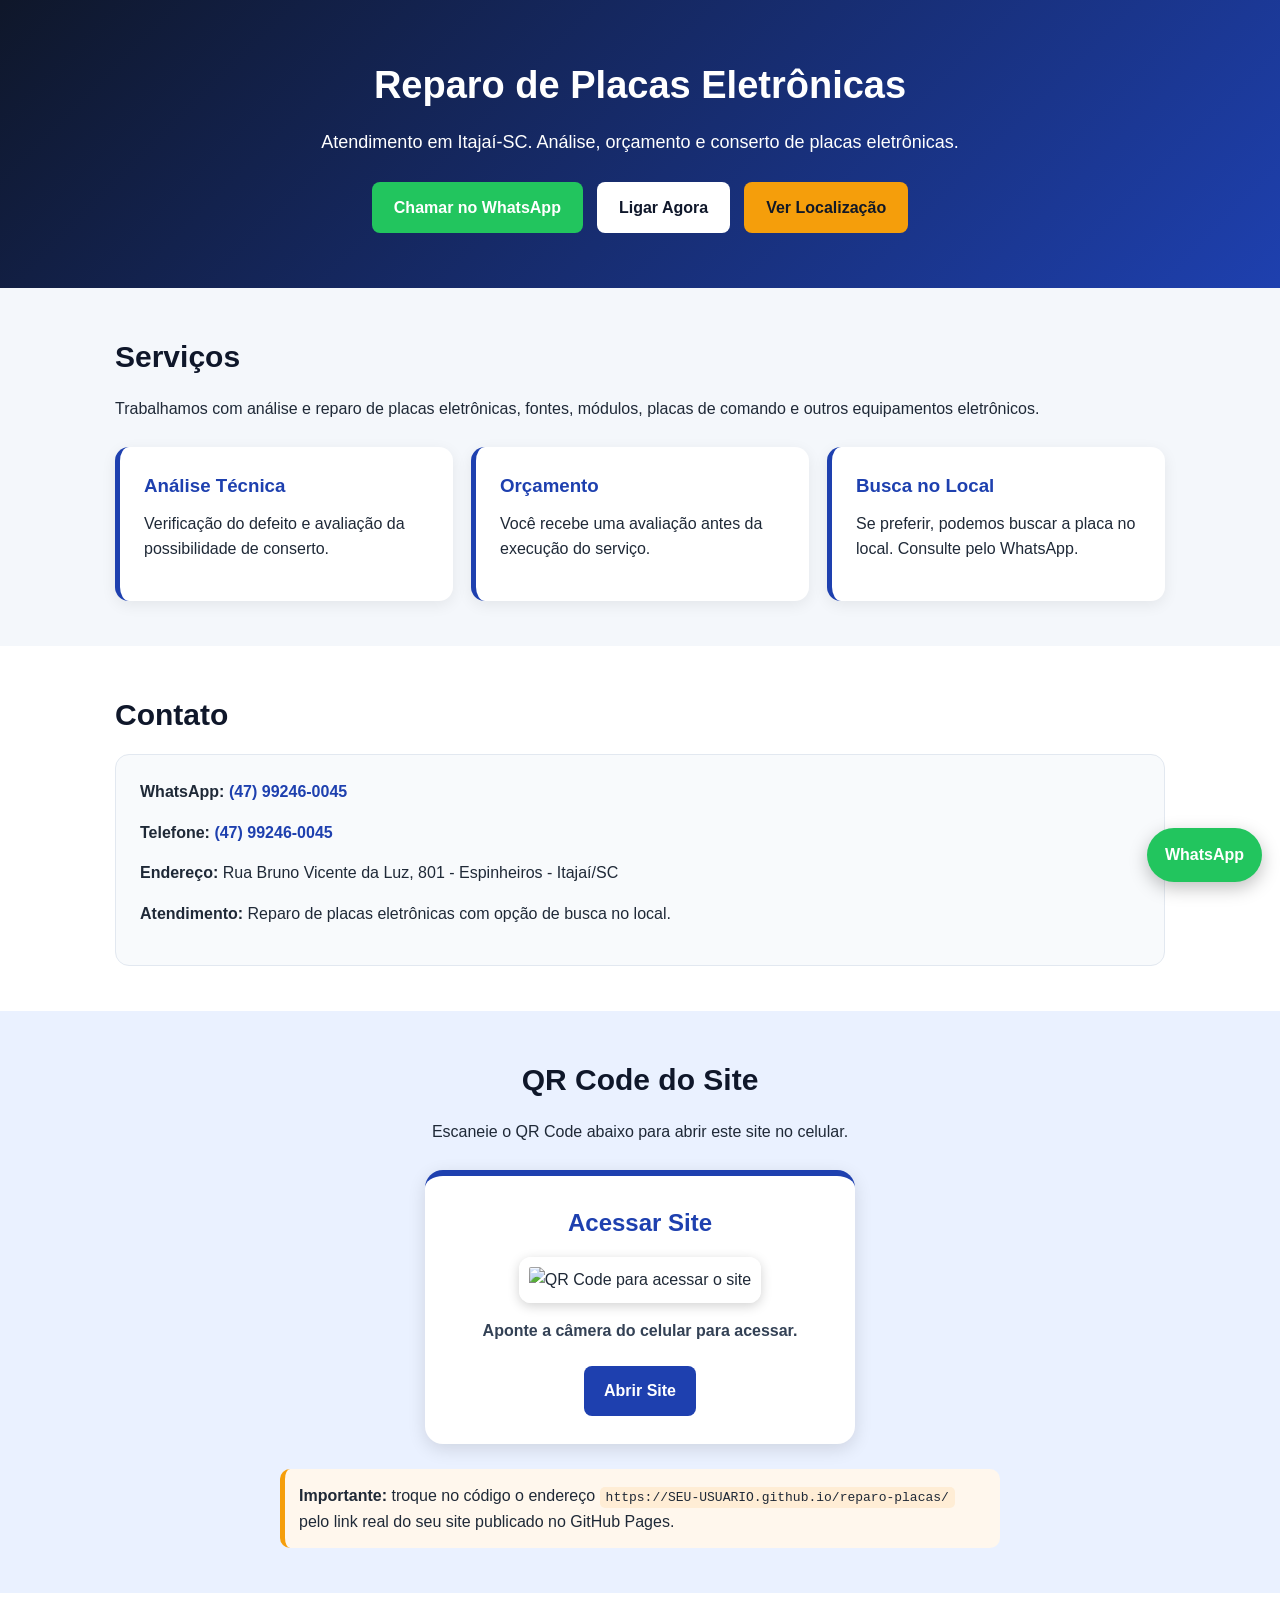
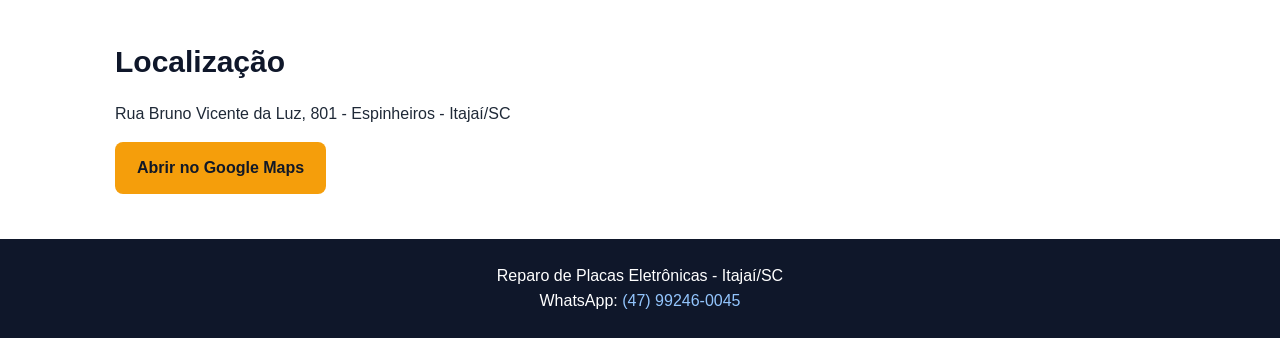
==== index/index.html @ 57f4b281 "Adicionar arquivos do site de reparo de placas" ====
<!DOCTYPE html>
<html lang="pt-BR">
<head>
  <meta charset="UTF-8" />
  <meta name="viewport" content="width=device-width, initial-scale=1.0" />

  <title>Reparo de Placas Eletrônicas em Itajaí</title>

  <meta
    name="description"
    content="Reparo de placas eletrônicas em Itajaí-SC. Atendimento, orçamento e busca no local se o cliente preferir."
  />

  <style>
    * {
      margin: 0;
      padding: 0;
      box-sizing: border-box;
    }

    html {
      scroll-behavior: smooth;
    }

    body {
      font-family: Arial, Helvetica, sans-serif;
      background: #f4f7fb;
      color: #1f2937;
      line-height: 1.6;
    }

    .container {
      width: 90%;
      max-width: 1050px;
      margin: 0 auto;
    }

    header {
      background: linear-gradient(135deg, #0f172a, #1e40af);
      color: #ffffff;
      padding: 55px 0;
      text-align: center;
    }

    header h1 {
      font-size: 38px;
      margin-bottom: 12px;
    }

    header p {
      font-size: 18px;
      margin-bottom: 25px;
    }

    .botoes {
      display: flex;
      justify-content: center;
      gap: 14px;
      flex-wrap: wrap;
    }

    .botao {
      display: inline-block;
      padding: 13px 22px;
      border-radius: 8px;
      text-decoration: none;
      font-weight: bold;
      transition: 0.2s;
    }

    .botao:hover {
      transform: translateY(-2px);
    }

    .botao-whats {
      background: #22c55e;
      color: #ffffff;
    }

    .botao-ligar {
      background: #ffffff;
      color: #0f172a;
    }

    .botao-mapa {
      background: #f59e0b;
      color: #111827;
    }

    section {
      padding: 45px 0;
    }

    h2 {
      color: #0f172a;
      font-size: 30px;
      margin-bottom: 15px;
    }

    .sobre p,
    .contato p,
    .qrcode p,
    .mapa p {
      margin-bottom: 15px;
    }

    .cards {
      display: grid;
      grid-template-columns: repeat(3, 1fr);
      gap: 18px;
      margin-top: 25px;
    }

    .card {
      background: #ffffff;
      padding: 24px;
      border-radius: 14px;
      box-shadow: 0 4px 15px rgba(0, 0, 0, 0.07);
      border-left: 5px solid #1e40af;
    }

    .card h3 {
      color: #1e40af;
      margin-bottom: 10px;
    }

    .contato {
      background: #ffffff;
    }

    .info {
      background: #f8fafc;
      padding: 24px;
      border-radius: 14px;
      border: 1px solid #e2e8f0;
    }

    .info a {
      color: #1e40af;
      font-weight: bold;
      text-decoration: none;
    }

    .qrcode {
      background: #eaf1ff;
      text-align: center;
    }

    .qrcode-card {
      background: #ffffff;
      max-width: 430px;
      margin: 25px auto 0;
      padding: 28px;
      border-radius: 18px;
      box-shadow: 0 5px 18px rgba(0, 0, 0, 0.12);
      border-top: 6px solid #1e40af;
    }

    .qrcode-card h3 {
      font-size: 24px;
      color: #1e40af;
      margin-bottom: 15px;
    }

    .qrcode-card img {
      width: 260px;
      height: 260px;
      max-width: 100%;
      border-radius: 12px;
      border: 10px solid #ffffff;
      box-shadow: 0 3px 12px rgba(0, 0, 0, 0.18);
      margin-bottom: 15px;
    }

    .qrcode-card p {
      font-weight: bold;
      color: #334155;
    }

    .botao-site {
      display: inline-block;
      background: #1e40af;
      color: #ffffff;
      padding: 12px 20px;
      border-radius: 8px;
      text-decoration: none;
      font-weight: bold;
      margin-top: 8px;
    }

    .botao-site:hover {
      background: #0f172a;
    }

    .aviso {
      max-width: 720px;
      margin: 25px auto 0;
      background: #fff7ed;
      border-left: 5px solid #f59e0b;
      padding: 14px;
      border-radius: 10px;
      text-align: left;
    }

    .aviso code {
      background: #ffedd5;
      padding: 3px 6px;
      border-radius: 5px;
    }

    .mapa {
      background: #ffffff;
    }

    footer {
      background: #0f172a;
      color: #ffffff;
      text-align: center;
      padding: 24px 0;
    }

    footer a {
      color: #93c5fd;
      text-decoration: none;
    }

    .whatsapp-flutuante {
      position: fixed;
      right: 18px;
      bottom: 18px;
      background: #22c55e;
      color: #ffffff;
      text-decoration: none;
      font-weight: bold;
      padding: 14px 18px;
      border-radius: 999px;
      box-shadow: 0 6px 18px rgba(0, 0, 0, 0.25);
      z-index: 999;
    }

    @media (max-width: 850px) {
      header h1 {
        font-size: 31px;
      }

      header p {
        font-size: 16px;
      }

      .cards {
        grid-template-columns: 1fr;
      }
    }

    @media (max-width: 480px) {
      .qrcode-card img {
        width: 220px;
        height: 220px;
      }

      .whatsapp-flutuante {
        right: 12px;
        bottom: 12px;
        padding: 12px 15px;
        font-size: 14px;
      }
    }
  </style>
</head>

<body>
  <header>
    <div class="container">
      <h1>Reparo de Placas Eletrônicas</h1>

      <p>
        Atendimento em Itajaí-SC. Análise, orçamento e conserto de placas eletrônicas.
      </p>

      <div class="botoes">
        <a class="botao botao-whats" href="https://wa.me/5547992460045" target="_blank">
          Chamar no WhatsApp
        </a>

        <a class="botao botao-ligar" href="tel:+5547992460045">
          Ligar Agora
        </a>

        <a
          class="botao botao-mapa"
          href="https://www.google.com/maps/search/?api=1&query=Rua%20Bruno%20Vicente%20da%20Luz%20801%20Espinheiros%20Itajai%20SC"
          target="_blank"
        >
          Ver Localização
        </a>
      </div>
    </div>
  </header>

  <main>
    <section class="sobre">
      <div class="container">
        <h2>Serviços</h2>

        <p>
          Trabalhamos com análise e reparo de placas eletrônicas, fontes,
          módulos, placas de comando e outros equipamentos eletrônicos.
        </p>

        <div class="cards">
          <div class="card">
            <h3>Análise Técnica</h3>
            <p>
              Verificação do defeito e avaliação da possibilidade de conserto.
            </p>
          </div>

          <div class="card">
            <h3>Orçamento</h3>
            <p>
              Você recebe uma avaliação antes da execução do serviço.
            </p>
          </div>

          <div class="card">
            <h3>Busca no Local</h3>
            <p>
              Se preferir, podemos buscar a placa no local. Consulte pelo WhatsApp.
            </p>
          </div>
        </div>
      </div>
    </section>

    <section class="contato">
      <div class="container">
        <h2>Contato</h2>

        <div class="info">
          <p>
            <strong>WhatsApp:</strong>
            <a href="https://wa.me/5547992460045" target="_blank">
              (47) 99246-0045
            </a>
          </p>

          <p>
            <strong>Telefone:</strong>
            <a href="tel:+5547992460045">
              (47) 99246-0045
            </a>
          </p>

          <p>
            <strong>Endereço:</strong>
            Rua Bruno Vicente da Luz, 801 - Espinheiros - Itajaí/SC
          </p>

          <p>
            <strong>Atendimento:</strong>
            Reparo de placas eletrônicas com opção de busca no local.
          </p>
        </div>
      </div>
    </section>

    <section class="qrcode">
      <div class="container">
        <h2>QR Code do Site</h2>

        <p>
          Escaneie o QR Code abaixo para abrir este site no celular.
        </p>

        <div class="qrcode-card">
          <h3>Acessar Site</h3>

          <img
            src="https://api.qrserver.com/v1/create-qr-code/?size=260x260&data=https://SEU-USUARIO.github.io/reparo-placas/"
            alt="QR Code para acessar o site"
          />

          <p>
            Aponte a câmera do celular para acessar.
          </p>

          <a
            class="botao-site"
            href="https://SEU-USUARIO.github.io/reparo-placas/"
            target="_blank"
          >
            Abrir Site
          </a>
        </div>

        <div class="aviso">
          <strong>Importante:</strong>
          troque no código o endereço
          <code>https://SEU-USUARIO.github.io/reparo-placas/</code>
          pelo link real do seu site publicado no GitHub Pages.
        </div>
      </div>
    </section>

    <section class="mapa">
      <div class="container">
        <h2>Localização</h2>

        <p>
          Rua Bruno Vicente da Luz, 801 - Espinheiros - Itajaí/SC
        </p>

        <a
          class="botao botao-mapa"
          href="https://www.google.com/maps/search/?api=1&query=Rua%20Bruno%20Vicente%20da%20Luz%20801%20Espinheiros%20Itajai%20SC"
          target="_blank"
        >
          Abrir no Google Maps
        </a>
      </div>
    </section>
  </main>

  <footer>
    <div class="container">
      <p>
        Reparo de Placas Eletrônicas - Itajaí/SC
      </p>

      <p>
        WhatsApp:
        <a href="https://wa.me/5547992460045" target="_blank">
          (47) 99246-0045
        </a>
      </p>
    </div>
  </footer>

  <a
    class="whatsapp-flutuante"
    href="https://wa.me/5547992460045"
    target="_blank"
  >
    WhatsApp
  </a>
</body>
</html>
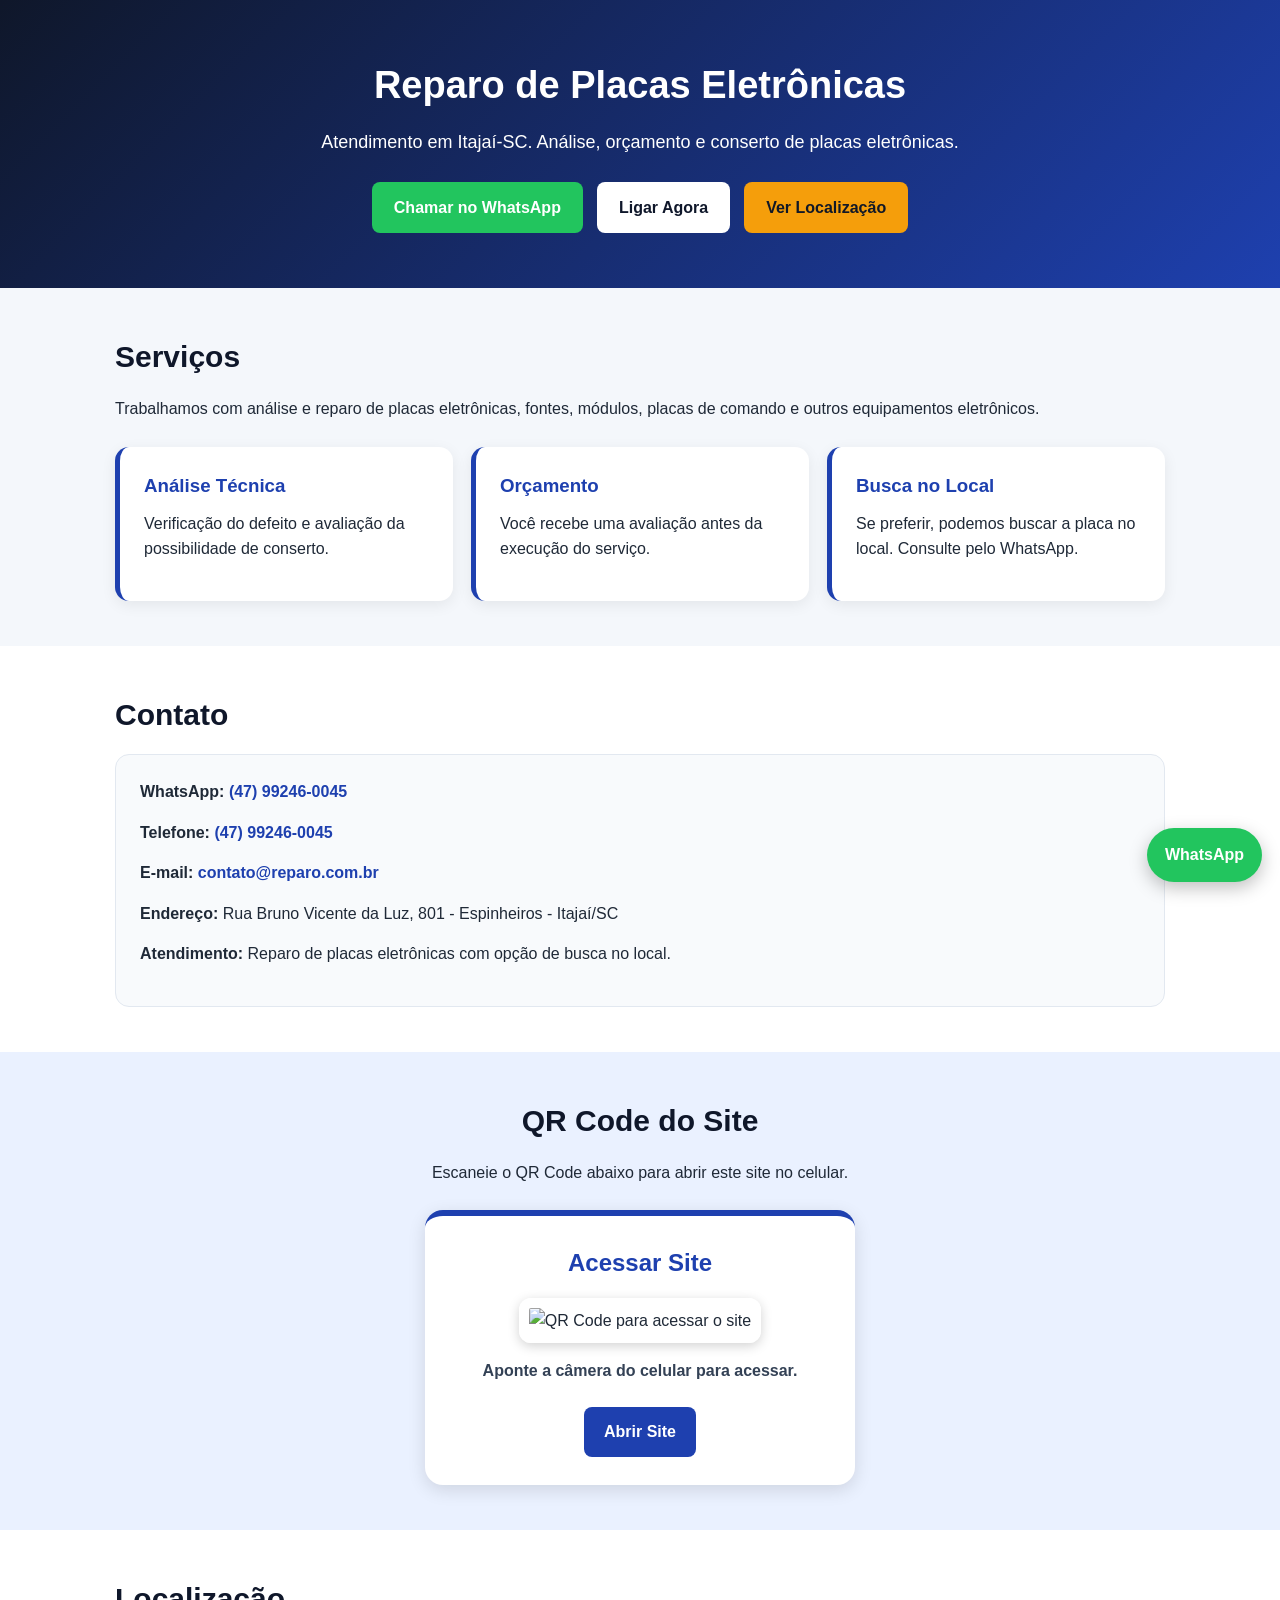
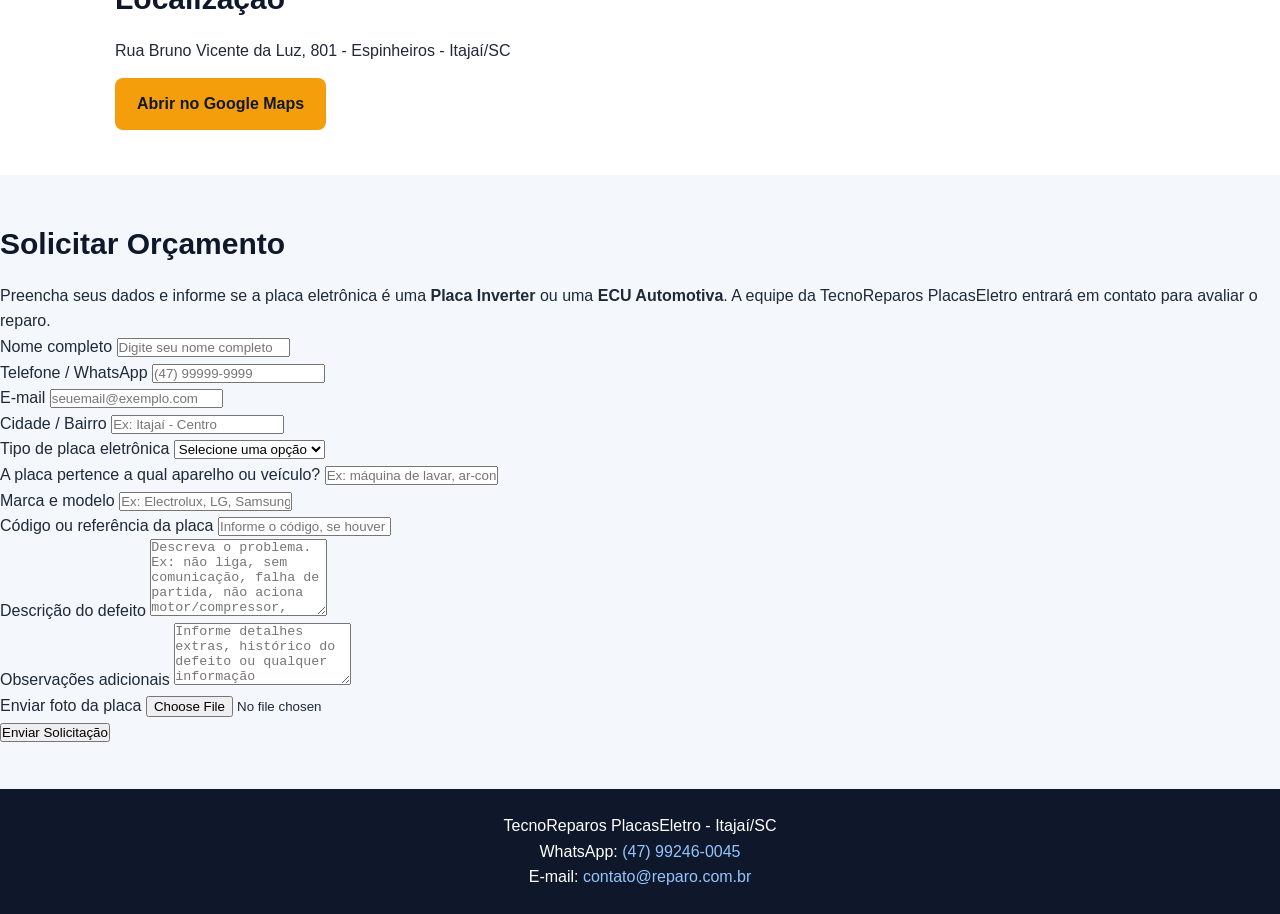
==== commit 0ebccc33: "Adicionar e-mail de contato" ====
--- a/index/index.html
+++ b/index/index.html
@@ -352,6 +352,11 @@
           </p>
 
           <p>
+            <strong>E-mail:</strong>
+            <a href="mailto:contato@reparo.com.br">contato@reparo.com.br</a>
+          </p>
+
+          <p>
             <strong>Endereço:</strong>
             Rua Bruno Vicente da Luz, 801 - Espinheiros - Itajaí/SC
           </p>
@@ -393,12 +398,7 @@
           </a>
         </div>
 
-        <div class="aviso">
-          <strong>Importante:</strong>
-          troque no código o endereço
-          <code>https://SEU-USUARIO.github.io/reparo-placas/</code>
-          pelo link real do seu site publicado no GitHub Pages.
-        </div>
+       
       </div>
     </section>
 
@@ -420,11 +420,136 @@
       </div>
     </section>
   </main>
+  <section class="formulario" id="orcamento">
+  <div class="container-formulario">
+    <h2>Solicitar Orçamento</h2>
+
+    <p class="descricao-formulario">
+      Preencha seus dados e informe se a placa eletrônica é uma 
+      <strong>Placa Inverter</strong> ou uma <strong>ECU Automotiva</strong>.
+      A equipe da TecnoReparos PlacasEletro entrará em contato para avaliar o reparo.
+    </p>
+
+    <form action="https://formsubmit.co/itapara30@gmail.com" method="POST" enctype="multipart/form-data">
+      
+      <input type="hidden" name="_subject" value="Nova solicitação - TecnoReparos PlacasEletro">
+      <input type="hidden" name="_captcha" value="false">
+
+      <div class="grupo-campo">
+        <label for="nome">Nome completo</label>
+        <input 
+          type="text" 
+          id="nome" 
+          name="Nome completo" 
+          placeholder="Digite seu nome completo" 
+          required>
+      </div>
+
+      <div class="grupo-campo">
+        <label for="telefone">Telefone / WhatsApp</label>
+        <input 
+          type="tel" 
+          id="telefone" 
+          name="Telefone ou WhatsApp" 
+          placeholder="(47) 99999-9999" 
+          required>
+      </div>
+
+      <div class="grupo-campo">
+        <label for="email">E-mail</label>
+        <input 
+          type="email" 
+          id="email" 
+          name="E-mail" 
+          placeholder="seuemail@exemplo.com">
+      </div>
+
+      <div class="grupo-campo">
+        <label for="cidade">Cidade / Bairro</label>
+        <input 
+          type="text" 
+          id="cidade" 
+          name="Cidade e Bairro" 
+          placeholder="Ex: Itajaí - Centro">
+      </div>
+
+      <div class="grupo-campo">
+        <label for="tipo-placa">Tipo de placa eletrônica</label>
+        <select id="tipo-placa" name="Tipo de placa eletrônica" required>
+          <option value="">Selecione uma opção</option>
+          <option value="Placa Inverter">Placa Inverter</option>
+          <option value="ECU Automotiva">ECU Automotiva</option>
+        </select>
+      </div>
+
+      <div class="grupo-campo">
+        <label for="aparelho">A placa pertence a qual aparelho ou veículo?</label>
+        <input 
+          type="text" 
+          id="aparelho" 
+          name="Aparelho ou veículo de origem" 
+          placeholder="Ex: máquina de lavar, ar-condicionado, veículo Fiat, VW, GM..."
+          required>
+      </div>
+
+      <div class="grupo-campo">
+        <label for="marca-modelo">Marca e modelo</label>
+        <input 
+          type="text" 
+          id="marca-modelo" 
+          name="Marca e modelo" 
+          placeholder="Ex: Electrolux, LG, Samsung, Bosch, Magneti Marelli...">
+      </div>
+
+      <div class="grupo-campo">
+        <label for="codigo-placa">Código ou referência da placa</label>
+        <input 
+          type="text" 
+          id="codigo-placa" 
+          name="Código da placa" 
+          placeholder="Informe o código, se houver">
+      </div>
+
+      <div class="grupo-campo">
+        <label for="defeito">Descrição do defeito</label>
+        <textarea 
+          id="defeito" 
+          name="Descrição do defeito" 
+          rows="5" 
+          placeholder="Descreva o problema. Ex: não liga, sem comunicação, falha de partida, não aciona motor/compressor, queimou componente, erro no equipamento..."
+          required></textarea>
+      </div>
+
+      <div class="grupo-campo">
+        <label for="observacoes">Observações adicionais</label>
+        <textarea 
+          id="observacoes" 
+          name="Observações adicionais" 
+          rows="4" 
+          placeholder="Informe detalhes extras, histórico do defeito ou qualquer informação importante."></textarea>
+      </div>
+
+      <div class="grupo-campo">
+        <label for="foto">Enviar foto da placa</label>
+        <input 
+          type="file" 
+          id="foto" 
+          name="Foto da placa" 
+          accept="image/*">
+      </div>
+
+      <button type="submit" class="botao-enviar">
+        Enviar Solicitação
+      </button>
+    </form>
+  </div>
+</section>
+
 
   <footer>
     <div class="container">
       <p>
-        Reparo de Placas Eletrônicas - Itajaí/SC
+       TecnoReparos PlacasEletro - Itajaí/SC
       </p>
 
       <p>
@@ -432,6 +557,11 @@
         <a href="https://wa.me/5547992460045" target="_blank">
           (47) 99246-0045
         </a>
+      </p>
+
+      <p>
+        E-mail:
+        <a href="mailto:contato@reparo.com.br">contato@reparo.com.br</a>
       </p>
     </div>
   </footer>
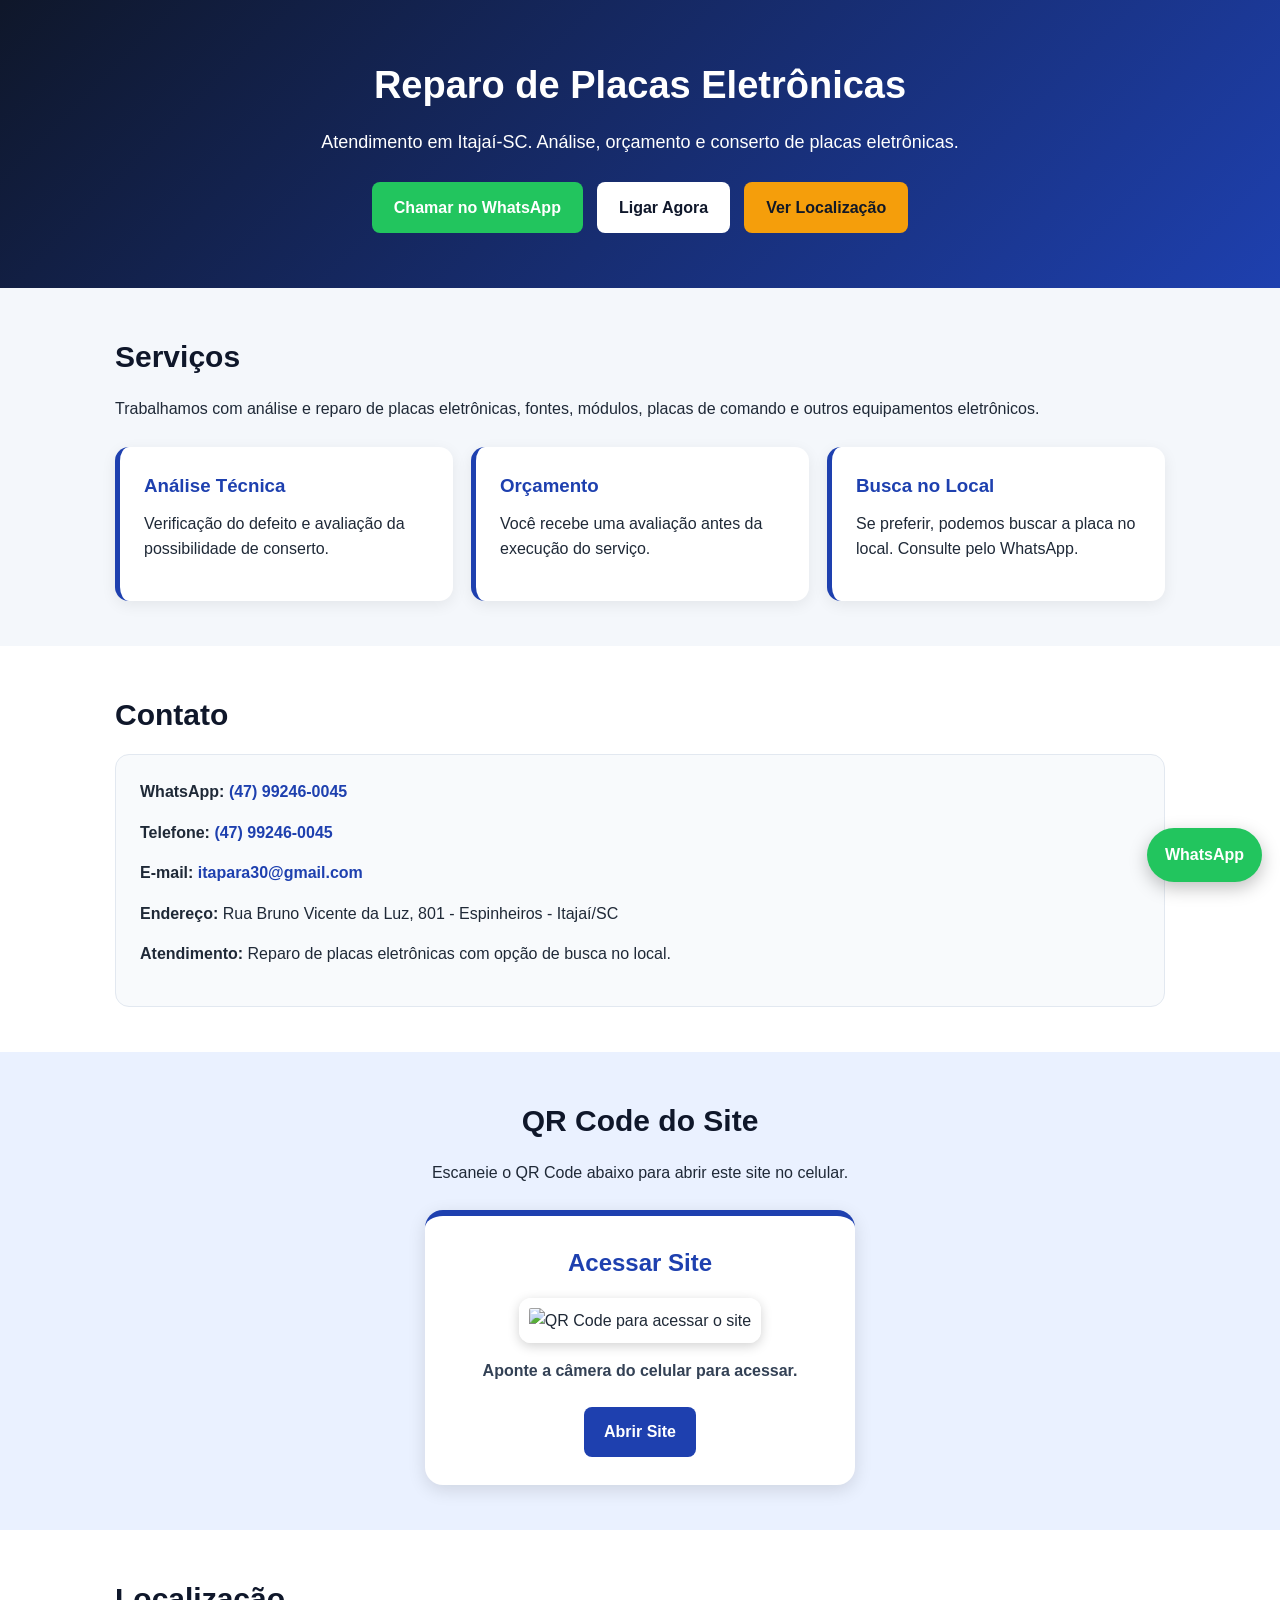
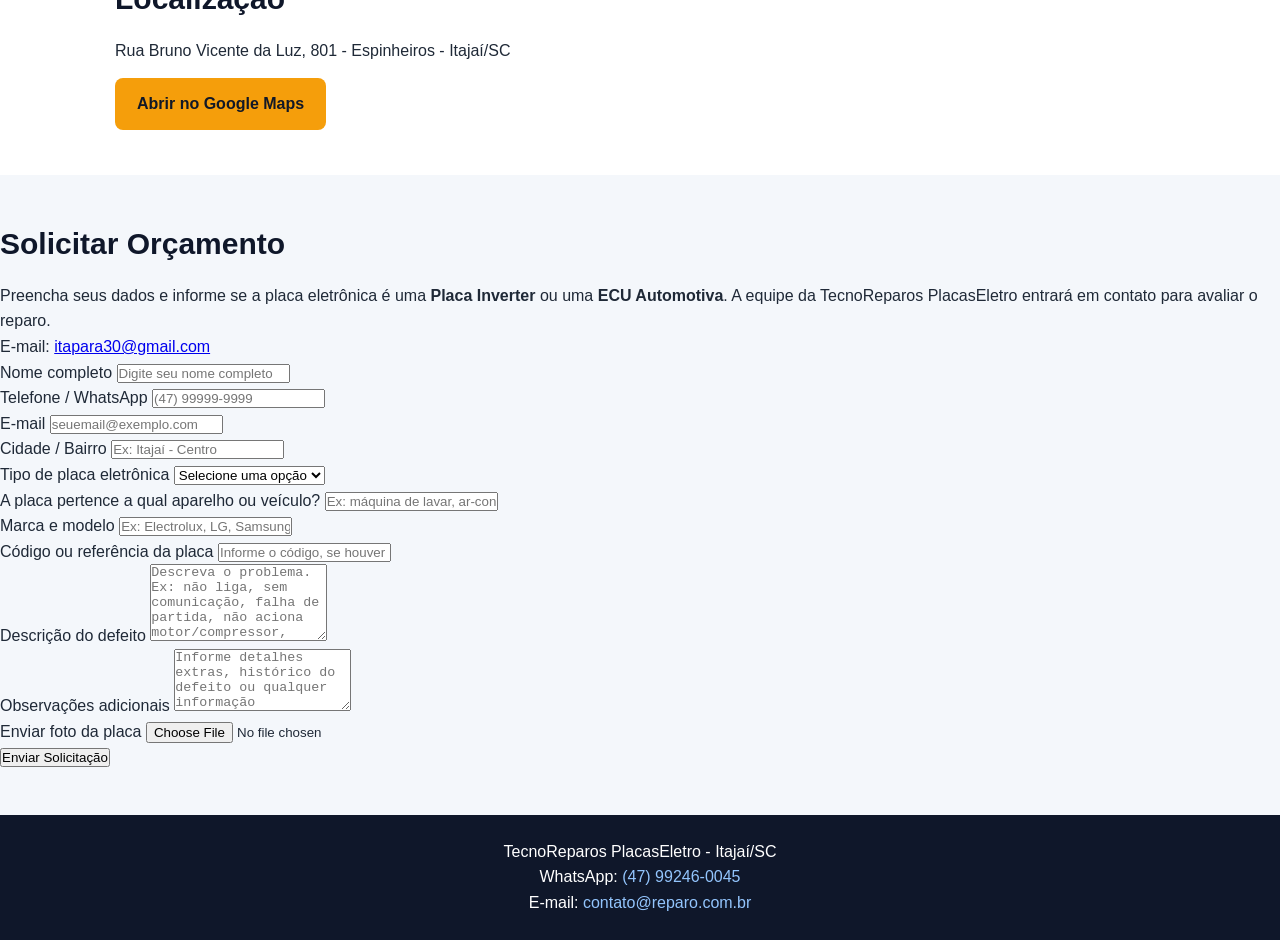
==== commit a4d5dea4: "Atualizar e-mail de contato para itapara30@gmail.com" ====
--- a/index/index.html
+++ b/index/index.html
@@ -353,7 +353,7 @@
 
           <p>
             <strong>E-mail:</strong>
-            <a href="mailto:contato@reparo.com.br">contato@reparo.com.br</a>
+            <a href="mailto:itapara30@gmail.com">itapara30@gmail.com</a>
           </p>
 
           <p>
@@ -431,7 +431,10 @@
     </p>
 
     <form action="https://formsubmit.co/itapara30@gmail.com" method="POST" enctype="multipart/form-data">
-      
+      <p>
+        E-mail:
+        <a href="mailto:itapara30@gmail.com">itapara30@gmail.com</a>
+      </p>
       <input type="hidden" name="_subject" value="Nova solicitação - TecnoReparos PlacasEletro">
       <input type="hidden" name="_captcha" value="false">
 
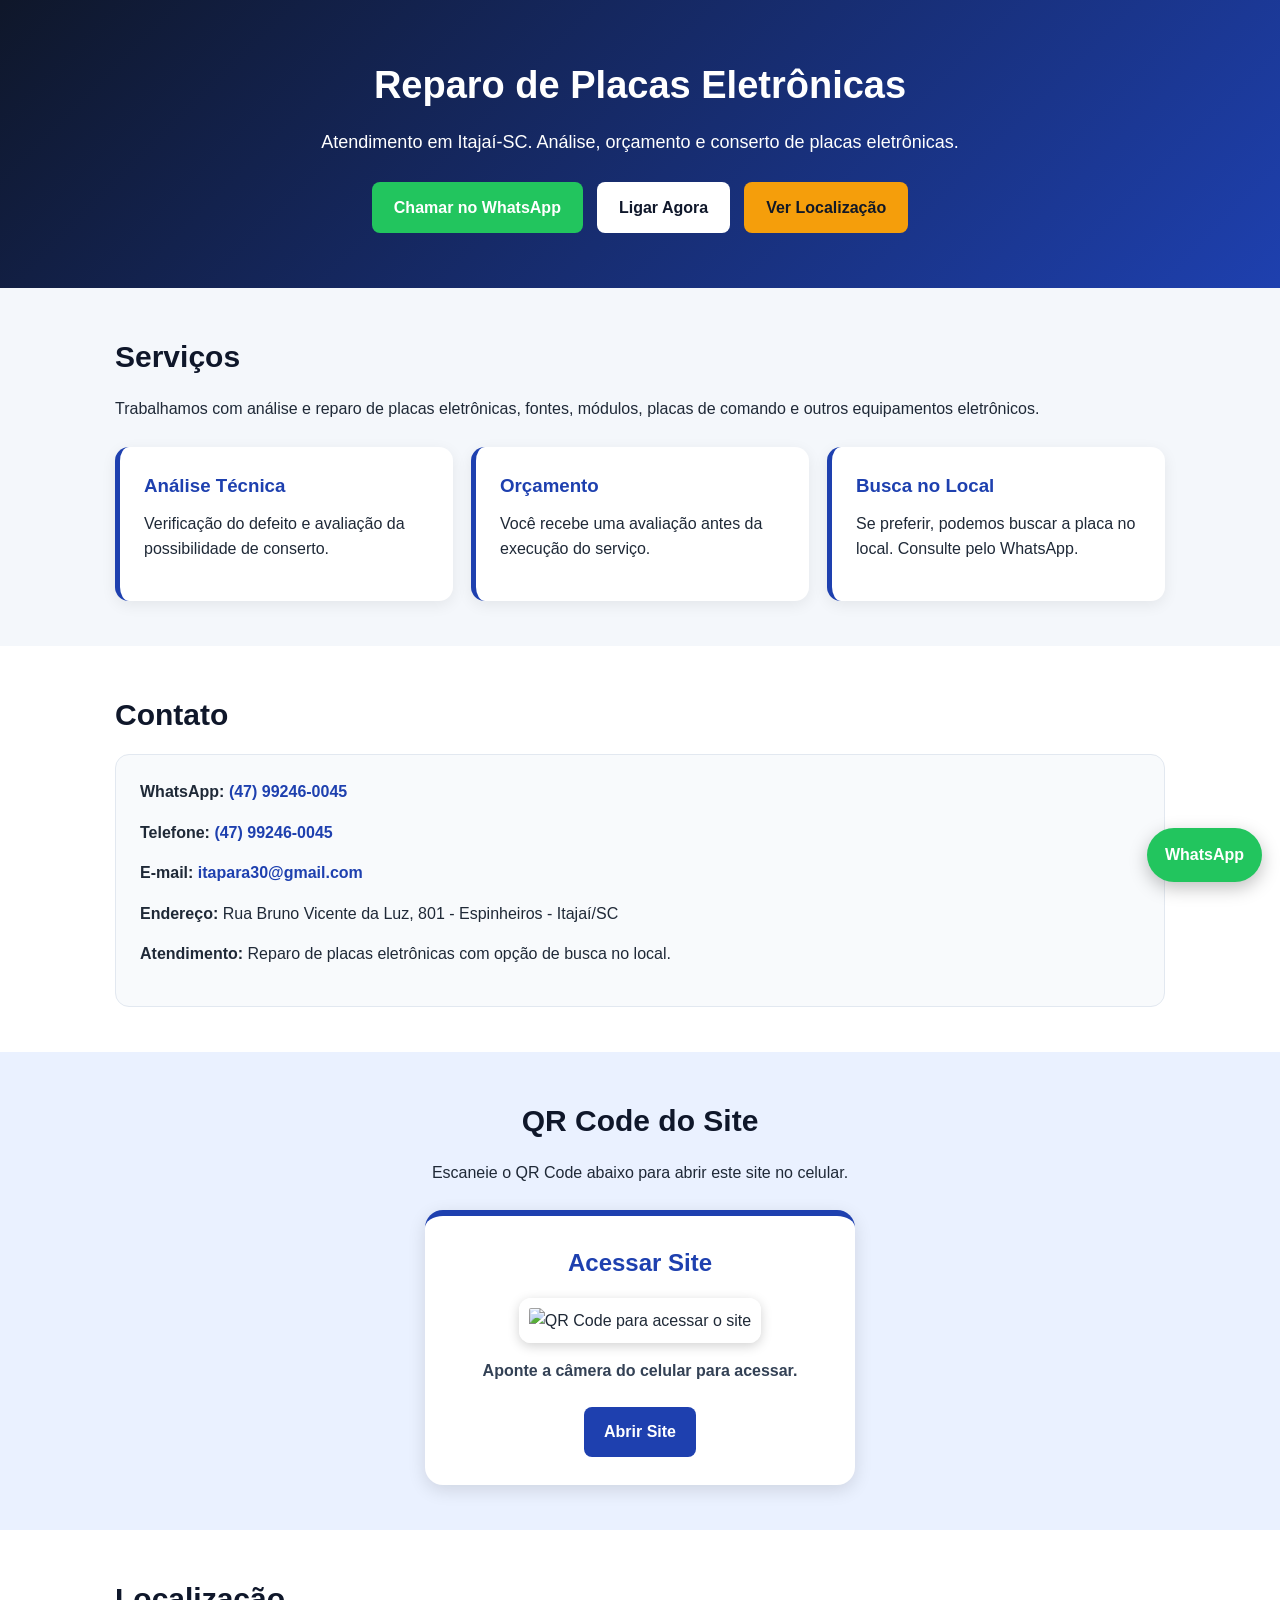
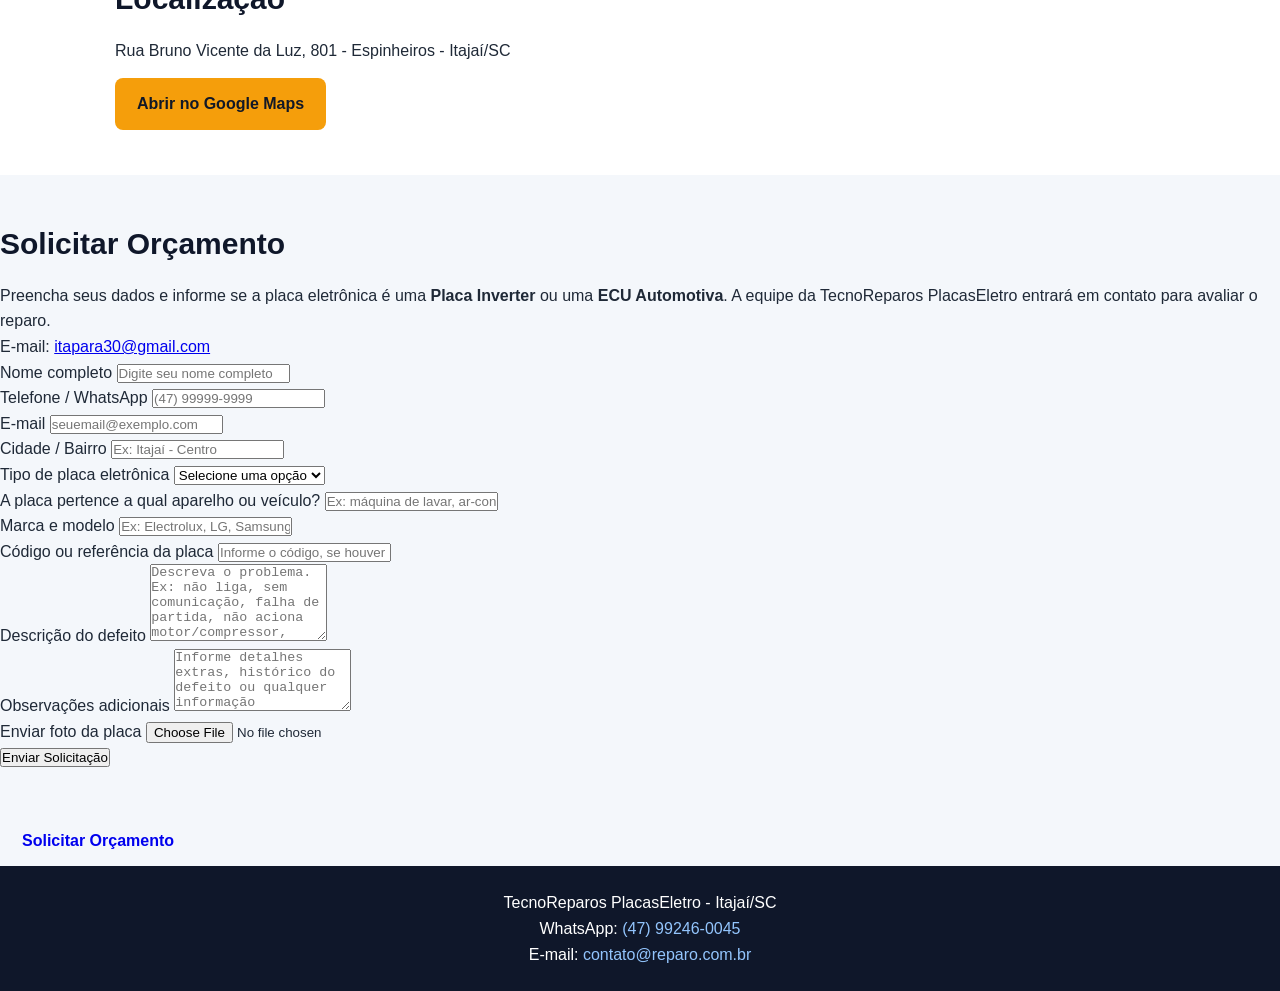
==== commit 9a0f6804: "Adicionar/atualizar botão Orçamento" ====
--- a/index/index.html
+++ b/index/index.html
@@ -547,7 +547,9 @@
     </form>
   </div>
 </section>
-
+<a href="#orcamento" class="botao">
+  Solicitar Orçamento
+</a>
 
   <footer>
     <div class="container">
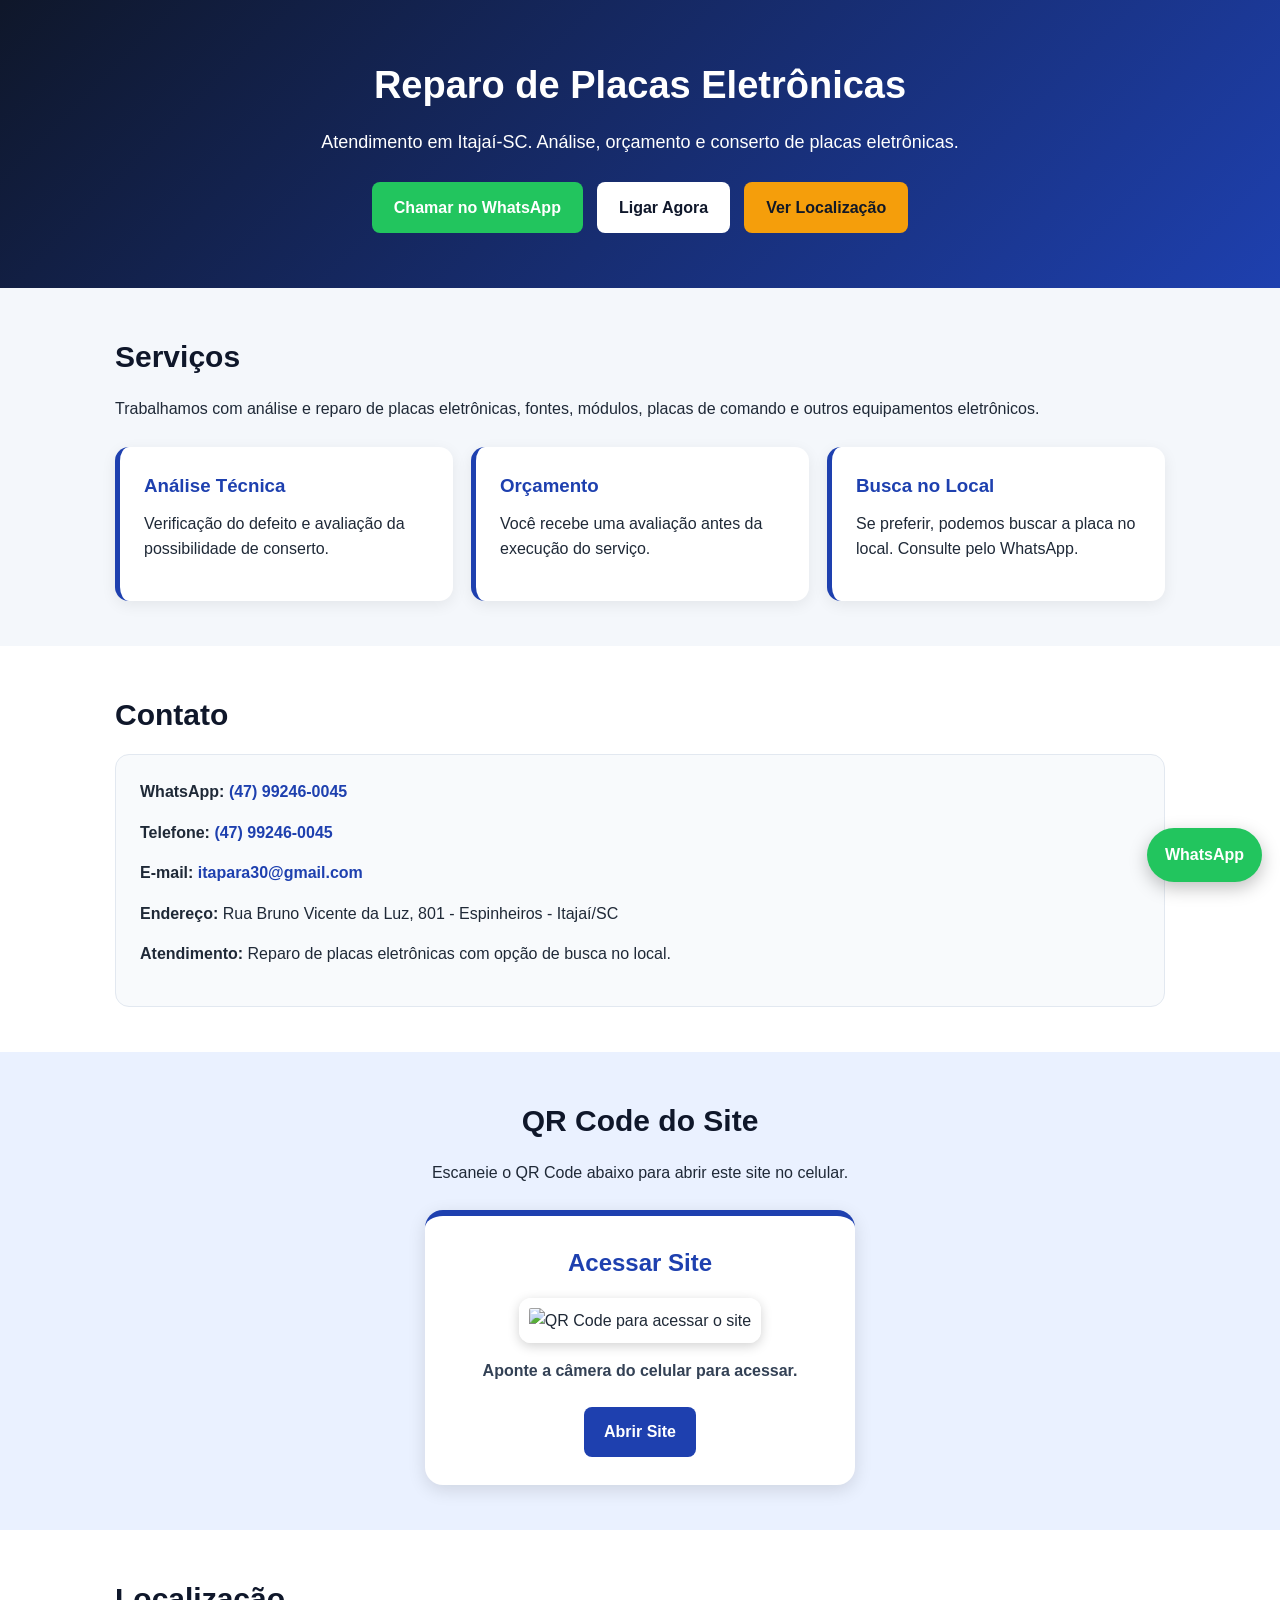
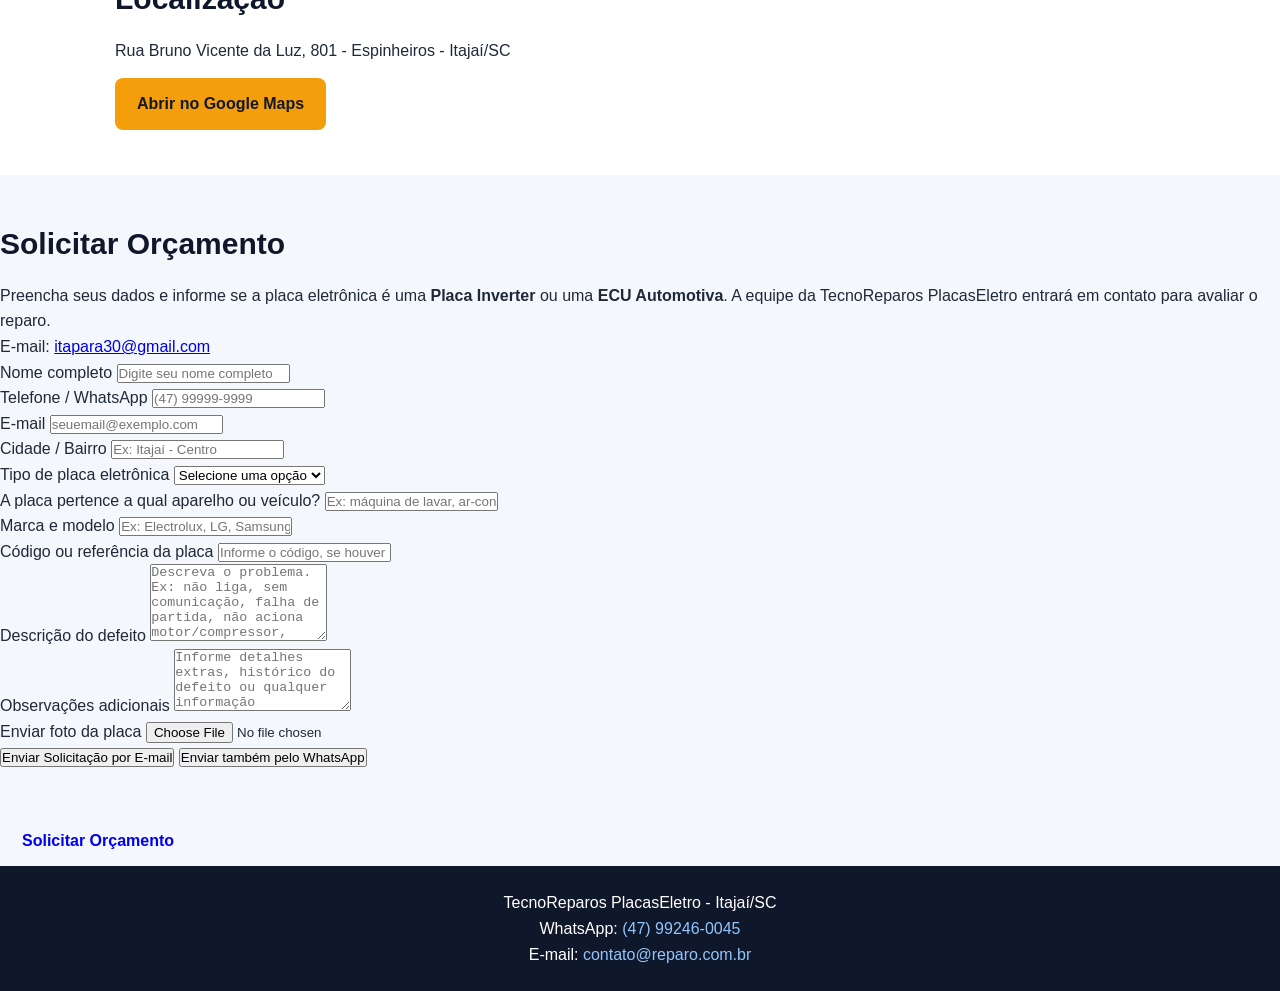
==== commit a36a46dd: "Adicionar botão WhatsApp" ====
--- a/index/index.html
+++ b/index/index.html
@@ -542,8 +542,12 @@
       </div>
 
       <button type="submit" class="botao-enviar">
-        Enviar Solicitação
-      </button>
+  Enviar Solicitação por E-mail
+</button>
+
+<button type="button" class="botao-whatsapp" onclick="enviarWhatsApp()">
+  Enviar também pelo WhatsApp
+</button>
     </form>
   </div>
 </section>
@@ -578,5 +582,45 @@
   >
     WhatsApp
   </a>
+  <script>
+  function enviarWhatsApp() {
+    const nome = document.getElementById("nome").value;
+    const telefone = document.getElementById("telefone").value;
+    const email = document.getElementById("email").value;
+    const cidade = document.getElementById("cidade").value;
+    const tipoPlaca = document.getElementById("tipo-placa").value;
+    const aparelho = document.getElementById("aparelho").value;
+    const marcaModelo = document.getElementById("marca-modelo").value;
+    const codigoPlaca = document.getElementById("codigo-placa").value;
+    const defeito = document.getElementById("defeito").value;
+    const observacoes = document.getElementById("observacoes").value;
+
+    const numeroWhatsApp = "5547999999999";
+
+    const mensagem = `
+Nova solicitação de orçamento - TecnoReparos PlacasEletro
+
+Nome: ${nome}
+Telefone/WhatsApp: ${telefone}
+E-mail: ${email}
+Cidade/Bairro: ${cidade}
+
+Tipo de placa: ${tipoPlaca}
+Aparelho ou veículo de origem: ${aparelho}
+Marca e modelo: ${marcaModelo}
+Código da placa: ${codigoPlaca}
+
+Descrição do defeito:
+${defeito}
+
+Observações:
+${observacoes}
+    `;
+
+    const url = `https://wa.me/${numeroWhatsApp}?text=${encodeURIComponent(mensagem)}`;
+
+    window.open(url, "_blank");
+  }
+</script>
 </body>
 </html>
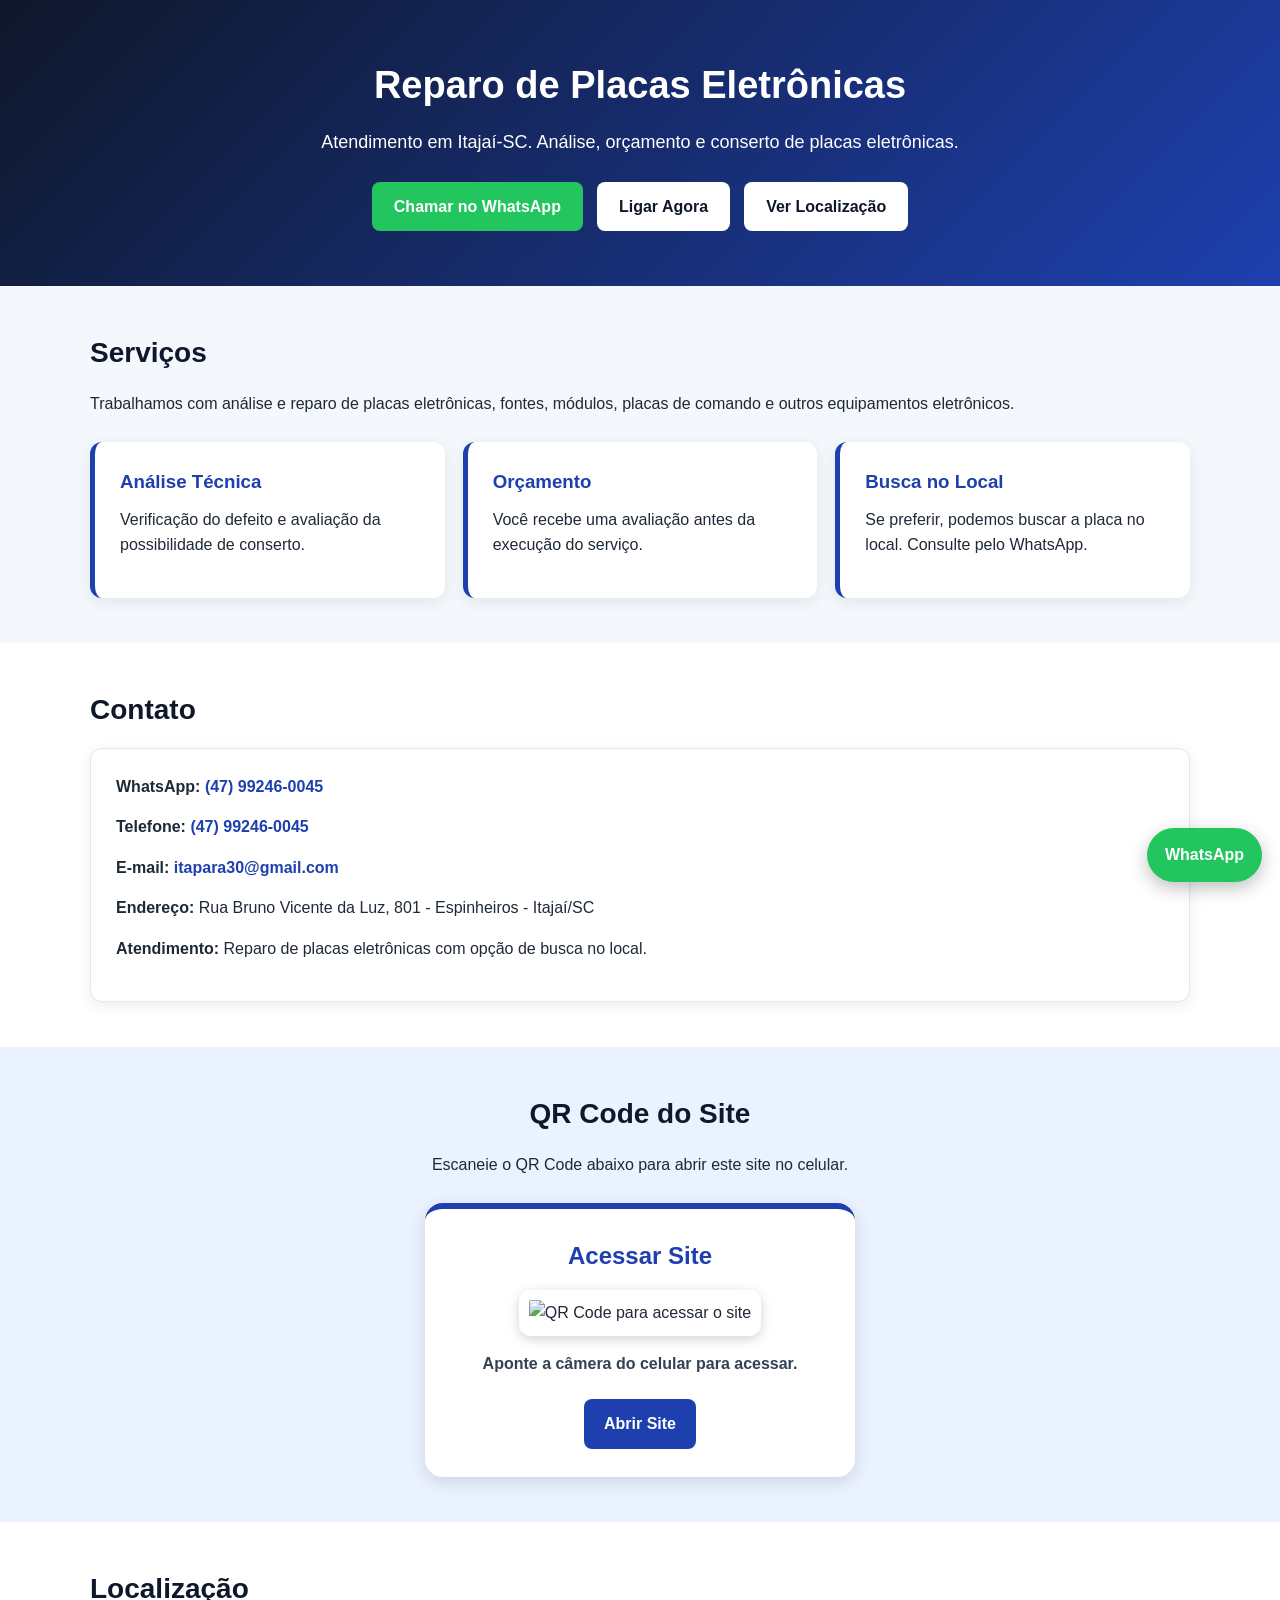
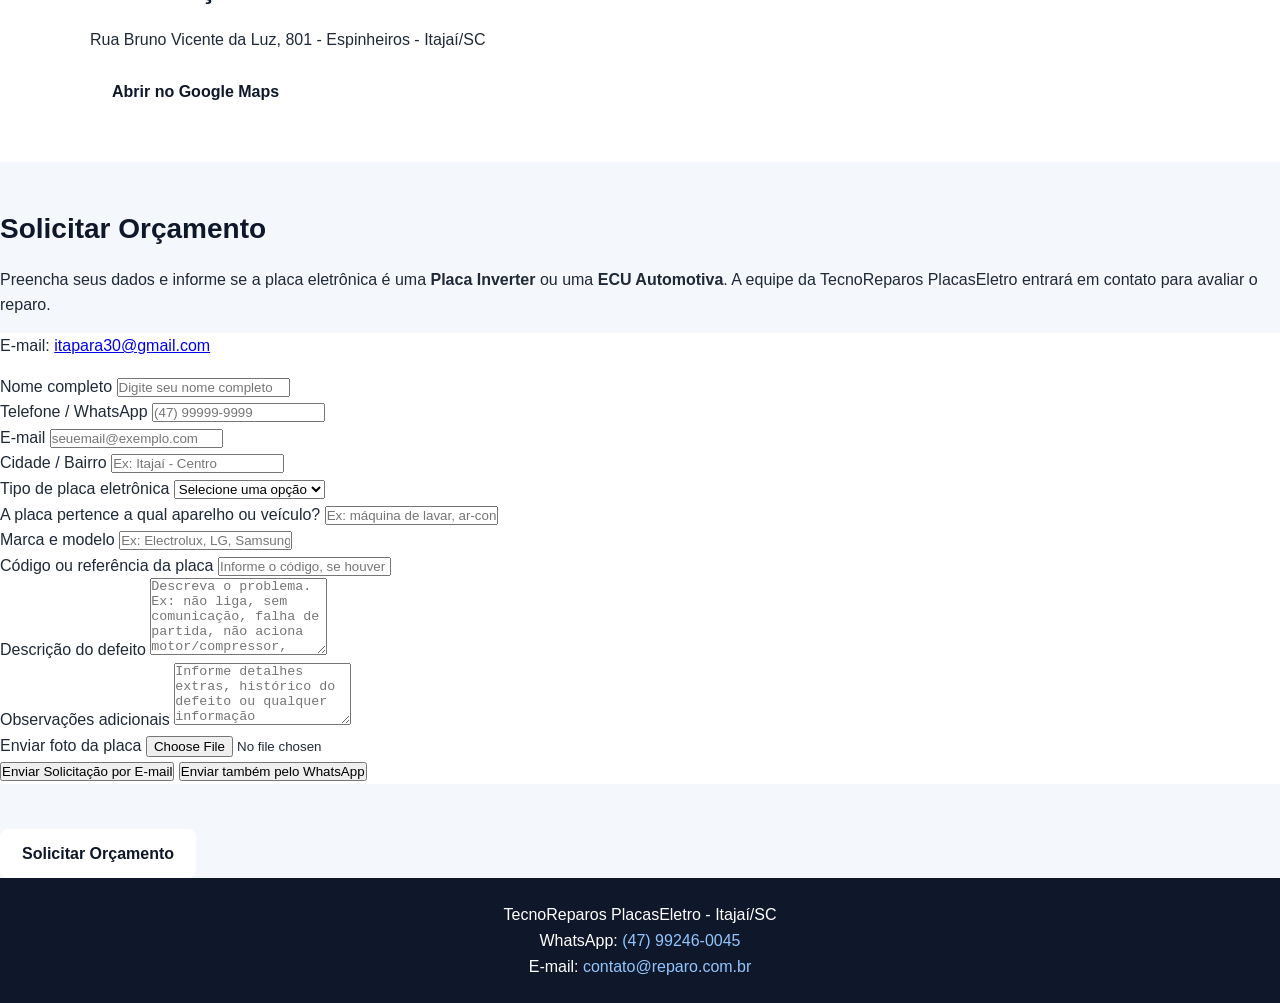
==== commit edaf2bb8: "Corrigir carregamento do CSS externo" ====
--- a/index/index.html
+++ b/index/index.html
@@ -266,6 +266,7 @@
       }
     }
   </style>
+  <link rel="stylesheet" href="css/styles.css" />
 </head>
 
 <body>
@@ -582,7 +583,7 @@
   >
     WhatsApp
   </a>
-  <script>
+<script>
   function enviarWhatsApp() {
     const nome = document.getElementById("nome").value;
     const telefone = document.getElementById("telefone").value;
@@ -595,25 +596,36 @@
     const defeito = document.getElementById("defeito").value;
     const observacoes = document.getElementById("observacoes").value;
 
-    const numeroWhatsApp = "5547999999999";
+    const numeroWhatsApp = "5547992460045";
+
+    if (!nome || !telefone || !tipoPlaca || !aparelho || !defeito) {
+      alert("Por favor, preencha os campos obrigatórios antes de enviar pelo WhatsApp.");
+      return;
+    }
 
     const mensagem = `
 Nova solicitação de orçamento - TecnoReparos PlacasEletro
+
+DADOS DO CLIENTE
 
 Nome: ${nome}
 Telefone/WhatsApp: ${telefone}
 E-mail: ${email}
 Cidade/Bairro: ${cidade}
 
+INFORMAÇÕES DA PLACA
+
 Tipo de placa: ${tipoPlaca}
 Aparelho ou veículo de origem: ${aparelho}
 Marca e modelo: ${marcaModelo}
 Código da placa: ${codigoPlaca}
 
-Descrição do defeito:
+DESCRIÇÃO DO DEFEITO
+
 ${defeito}
 
-Observações:
+OBSERVAÇÕES
+
 ${observacoes}
     `;
 
--- a/index/css/styles.css
+++ b/index/css/styles.css
@@ -0,0 +1,2843 @@
+Nenhum arquivo escolhido
+Toggle Sidebar
+
+GPT-5.5
+quero fazer um site  com pwa  de reparo de placas eletronicas  somente hmtl e css com formulario do cliente com meu telefone 47992460045 endereço rua bruno vicente da luz 801 espinheiros itajai-sc  inserir que busca no local se preferir  (simples) 
+GPT-5.5
+Claro, Valmar — abaixo vai um site simples para reparo de placas eletrônicas, com visual responsivo, formulário de cliente, telefone, endereço e aviso de busca no local.
+
+Observação rápida: PWA de verdade precisa de pelo menos um arquivo manifest.json e um sw.js com um pequeno JavaScript. O site em si está feito em HTML e CSS, mas para instalar como app é necessário esse complemento.
+
+Estrutura dos arquivos
+Crie uma pasta com estes arquivos:
+
+text
+
+
+site-reparo-placas/
+├── index.html
+├── style.css
+├── manifest.json
+└── sw.js
+index.html
+html
+
+
+<!DOCTYPE html>
+<html lang="pt-BR">
+<head>
+  <meta charset="UTF-8" />
+  <meta name="viewport" content="width=device-width, initial-scale=1.0" />
+
+  <title>Reparo de Placas Eletrônicas em Itajaí</title>
+
+  <meta name="description" content="Serviço de reparo de placas eletrônicas em Itajaí-SC. Atendimento simples, orçamento e busca no local se preferir." />
+  <meta name="theme-color" content="#0f172a" />
+
+  <link rel="stylesheet" href="style.css" />
+  <link rel="manifest" href="manifest.json" />
+
+  <script>
+    if ("serviceWorker" in navigator) {
+      navigator.serviceWorker.register("sw.js");
+    }
+  </script>
+</head>
+
+<body>
+  <header class="topo">
+    <div class="container">
+      <h1>Reparo de Placas Eletrônicas</h1>
+      <p>Conserto, análise e orçamento de placas eletrônicas em Itajaí-SC</p>
+
+      <div class="botoes-topo">
+        <a href="tel:+5547992460045" class="botao">Ligar Agora</a>
+        <a href="https://wa.me/5547992460045" class="botao botao-whats" target="_blank">
+          Chamar no WhatsApp
+        </a>
+      </div>
+    </div>
+  </header>
+
+  <main>
+    <section class="sobre">
+      <div class="container">
+        <h2>Serviço de Reparo</h2>
+        <p>
+          Realizo reparo e análise de placas eletrônicas, equipamentos, módulos,
+          fontes, placas de comando e outros componentes eletrônicos.
+        </p>
+
+        <div class="cards">
+          <div class="card">
+            <h3>Análise Técnica</h3>
+            <p>Verificação do defeito e possibilidade de reparo.</p>
+          </div>
+
+          <div class="card">
+            <h3>Orçamento</h3>
+            <p>Você recebe uma avaliação antes da execução do serviço.</p>
+          </div>
+
+          <div class="card">
+            <h3>Busca no Local</h3>
+            <p>Se preferir, buscamos a placa no local. Consulte disponibilidade.</p>
+          </div>
+        </div>
+      </div>
+    </section>
+
+    <section class="contato">
+      <div class="container">
+        <h2>Dados de Atendimento</h2>
+
+        <div class="info">
+          <p><strong>Telefone / WhatsApp:</strong> <a href="tel:+5547992460045">(47) 99246-0045</a></p>
+          <p><strong>Endereço:</strong> Rua Bruno Vicente da Luz, 801</p>
+          <p><strong>Bairro:</strong> Espinheiros</p>
+          <p><strong>Cidade:</strong> Itajaí - SC</p>
+          <p><strong>Busca no local:</strong> Sim, se preferir. Consulte pelo WhatsApp.</p>
+        </div>
+      </div>
+    </section>
+
+    <section class="formulario">
+      <div class="container">
+        <h2>Formulário do Cliente</h2>
+        <p>Preencha os dados abaixo para solicitar orçamento ou atendimento.</p>
+
+        <form>
+          <label for="nome">Nome do cliente</label>
+          <input type="text" id="nome" name="nome" placeholder="Digite seu nome" required />
+
+          <label for="telefone">Telefone / WhatsApp</label>
+          <input type="tel" id="telefone" name="telefone" placeholder="Ex: (47) 99999-9999" required />
+
+          <label for="email">E-mail</label>
+          <input type="email" id="email" name="email" placeholder="Digite seu e-mail" />
+
+          <label for="equipamento">Equipamento ou placa</label>
+          <input type="text" id="equipamento" name="equipamento" placeholder="Ex: placa de portão, fonte, módulo..." />
+
+          <label for="defeito">Descrição do defeito</label>
+          <textarea id="defeito" name="defeito" rows="5" placeholder="Descreva o problema apresentado"></textarea>
+
+          <label for="busca">Deseja busca no local?</label>
+          <select id="busca" name="busca">
+            <option value="">Selecione</option>
+            <option value="sim">Sim, quero que busque no local</option>
+            <option value="nao">Não, vou levar até o endereço</option>
+          </select>
+
+          <label for="endereco">Endereço para busca, se necessário</label>
+          <textarea id="endereco" name="endereco" rows="3" placeholder="Informe rua, número, bairro e referência"></textarea>
+
+          <button type="submit">Enviar Solicitação</button>
+
+          <p class="aviso">
+            Este formulário é visual. Para enviar automaticamente por WhatsApp ou e-mail,
+            é necessário adicionar uma função extra.
+          </p>
+        </form>
+      </div>
+    </section>
+  </main>
+
+  <footer>
+    <div class="container">
+      <p>Reparo de Placas Eletrônicas - Itajaí/SC</p>
+      <p>Telefone: <a href="tel:+5547992460045">(47) 99246-0045</a></p>
+    </div>
+  </footer>
+</body>
+</html>
+style.css
+css
+
+
+* {
+  margin: 0;
+  padding: 0;
+  box-sizing: border-box;
+}
+
+body {
+  font-family: Arial, Helvetica, sans-serif;
+  background: #f4f7fb;
+  color: #1f2937;
+  line-height: 1.6;
+}
+
+.container {
+  width: 90%;
+  max-width: 1100px;
+  margin: 0 auto;
+}
+
+.topo {
+  background: linear-gradient(135deg, #0f172a, #1e40af);
+  color: #ffffff;
+  padding: 60px 0;
+  text-align: center;
+}
+
+.topo h1 {
+  font-size: 36px;
+  margin-bottom: 10px;
+}
+
+.topo p {
+  font-size: 18px;
+  margin-bottom: 25px;
+}
+
+.botoes-topo {
+  display: flex;
+  justify-content: center;
+  gap: 15px;
+  flex-wrap: wrap;
+}
+
+.botao {
+  display: inline-block;
+  background: #ffffff;
+  color: #0f172a;
+  padding: 12px 22px;
+  border-radius: 8px;
+  text-decoration: none;
+  font-weight: bold;
+}
+
+.botao-whats {
+  background: #22c55e;
+  color: #ffffff;
+}
+
+section {
+  padding: 45px 0;
+}
+
+h2 {
+  font-size: 28px;
+  margin-bottom: 15px;
+  color: #0f172a;
+}
+
+.sobre p,
+.contato p,
+.formulario p {
+  margin-bottom: 15px;
+}
+
+.cards {
+  display: grid;
+  grid-template-columns: repeat(3, 1fr);
+  gap: 18px;
+  margin-top: 25px;
+}
+
+.card {
+  background: #ffffff;
+  padding: 25px;
+  border-radius: 12px;
+  box-shadow: 0 4px 15px rgba(0, 0, 0, 0.08);
+  border-left: 5px solid #1e40af;
+}
+
+.card h3 {
+  margin-bottom: 10px;
+  color: #1e40af;
+}
+
+.info {
+  background: #ffffff;
+  padding: 25px;
+  border-radius: 12px;
+  box-shadow: 0 4px 15px rgba(0, 0, 0, 0.07);
+}
+
+.info a {
+  color: #1e40af;
+  font-weight: bold;
+  text-decoration: none;
+}
+
+form {
+  background: #ffffff;
+
+
+inserir qrcode  e um botao para que se o cliente quiser deixar o app no celular conseguir
+GPT-5.5
+Claro, Valmar. Para o cliente conseguir instalar o site como app no celular, precisamos adicionar:
+
+Um botão “Instalar App no Celular”
+Um QR Code para o cliente acessar pelo celular
+Um pequeno JavaScript para ativar a instalação PWA
+Importante: para o botão de instalar funcionar, o site precisa estar publicado em HTTPS, por exemplo em hospedagem, Netlify, Vercel, GitHub Pages ou domínio próprio.
+
+1. Adicione esta parte no index.html
+Coloque este bloco dentro do <main>, de preferência antes do formulário:
+
+html
+
+
+<section class="app-pwa">
+  <div class="container">
+    <h2>Instale Nosso App no Celular</h2>
+
+    <p>
+      Aponte a câmera do celular para o QR Code ou clique no botão abaixo
+      para deixar nosso app instalado no seu celular.
+    </p>
+
+    <div class="pwa-box">
+      <div class="qrcode">
+        <img 
+          src="https://api.qrserver.com/v1/create-qr-code/?size=220x220&data=https://SEU-SITE-AQUI.com.br" 
+          alt="QR Code para acessar o aplicativo" 
+        />
+        <p>Escaneie o QR Code</p>
+      </div>
+
+      <div class="instalar">
+        <h3>App de Reparo de Placas</h3>
+        <p>
+          Instale no celular para acessar mais rápido, solicitar orçamento
+          e entrar em contato pelo WhatsApp.
+        </p>
+
+        <button id="btnInstalar" class="botao-instalar">
+          Instalar App no Celular
+        </button>
+
+        <p class="aviso">
+          Caso o botão não apareça, abra o site pelo navegador do celular
+          e escolha a opção "Adicionar à tela inicial".
+        </p>
+      </div>
+    </div>
+  </div>
+</section>
+2. Troque o link do QR Code
+Nesta parte:
+
+html
+
+
+https://SEU-SITE-AQUI.com.br
+Você deve trocar pelo endereço real do seu site.
+
+Exemplo:
+
+html
+
+
+https://reparoplacasitajai.com.br
+Se quiser que o QR Code vá direto para o WhatsApp, use assim:
+
+html
+
+
+<img 
+  src="https://api.qrserver.com/v1/create-qr-code/?size=220x220&data=https://wa.me/5547992460045" 
+  alt="QR Code do WhatsApp" 
+/>
+3. Adicione este CSS no final do style.css
+css
+
+
+.app-pwa {
+  background: #eaf1ff;
+}
+
+.pwa-box {
+  display: grid;
+  grid-template-columns: 280px 1fr;
+  gap: 25px;
+  align-items: center;
+  background: #ffffff;
+  padding: 25px;
+  border-radius: 12px;
+  box-shadow: 0 4px 15px rgba(0, 0, 0, 0.07);
+  margin-top: 20px;
+}
+
+.qrcode {
+  text-align: center;
+}
+
+.qrcode img {
+  width: 220px;
+  height: 220px;
+  border: 8px solid #ffffff;
+  border-radius: 12px;
+  box-shadow: 0 3px 12px rgba(0, 0, 0, 0.15);
+}
+
+.qrcode p {
+  margin-top: 10px;
+  font-weight: bold;
+  color: #0f172a;
+}
+
+.instalar h3 {
+  color: #1e40af;
+  margin-bottom: 10px;
+  font-size: 24px;
+}
+
+.botao-instalar {
+  background: #1e40af;
+  color: #ffffff;
+  padding: 14px 24px;
+  border: none;
+  border-radius: 8px;
+  font-size: 17px;
+  font-weight: bold;
+  cursor: pointer;
+  margin-top: 15px;
+}
+
+.botao-instalar:hover {
+  background: #0f172a;
+}
+
+@media (max-width: 768px) {
+  .pwa-box {
+    grid-template-columns: 1fr;
+    text-align: center;
+  }
+
+  .qrcode img {
+    width: 200px;
+    height: 200px;
+  }
+}
+4. Adicione este JavaScript antes do </body>
+No final do index.html, antes de fechar o </body>, coloque:
+
+html
+
+
+<script>
+  let eventoInstalacao;
+
+  window.addEventListener("beforeinstallprompt", function (event) {
+    event.preventDefault();
+    eventoInstalacao = event;
+
+    const botaoInstalar = document.getElementById("btnInstalar");
+
+    if (botaoInstalar) {
+      botaoInstalar.style.display = "inline-block";
+
+      botaoInstalar.addEventListener("click", function () {
+        eventoInstalacao.prompt();
+
+        eventoInstalacao.userChoice.then(function () {
+          eventoInstalacao = null;
+        });
+      });
+    }
+  });
+</script>
+5. Ajuste o botão para começar escondido
+No CSS, adicione também:
+
+css
+
+
+#btnInstalar {
+  display: none;
+}
+Assim o botão só aparece quando o navegador permitir instalar o app.
+
+6. Seu manifest.json pode ficar assim
+json
+
+
+{
+  "name": "Reparo de Placas Eletrônicas",
+  "short_name": "Reparo Placas",
+  "description": "Serviço de reparo de placas eletrônicas em Itajaí-SC",
+  "start_url": "./index.html",
+  "display": "standalone",
+  "background_color": "#f4f7fb",
+  "theme_color": "#0f172a",
+  "orientation": "portrait",
+  "icons": [
+    {
+      "src": "icone-192.png",
+      "sizes": "192x192",
+      "type": "image/png"
+    },
+    {
+      "src": "icone-512.png",
+      "sizes": "512x512",
+      "type": "image/png"
+    }
+  ]
+}
+7. Seu sw.js simples
+javascript
+
+
+const CACHE_NAME = "reparo-placas-v1";
+
+const arquivos = [
+  "./",
+  "./index.html",
+  "./style.css",
+  "./manifest.json"
+];
+
+self.addEventListener("install", function (event) {
+  event.waitUntil(
+    caches.open(CACHE_NAME).then(function (cache) {
+      return cache.addAll(arquivos);
+    })
+  );
+});
+
+self.addEventListener("fetch", function (event) {
+  event.respondWith(
+    caches.match(event.request).then(function (resposta) {
+      return resposta || fetch(event.request);
+    })
+  );
+});
+Observação importante
+Para funcionar como PWA instalável no celular, você precisa ter também os ícones:
+
+text
+
+
+icone-192.png
+icone-512.png
+Se quiser, posso montar agora para você o código completo atualizado do index.html e style.css já com QR Code e botão de instalar incluídos.
+
+
+
+faça  3 qrcodes :um para o zap outro para  site  e outro pára fixar no celular assim é bom?
+GPT-5.5
+Sim, Valmar, é uma boa ideia ter 3 QR Codes, mas com uma observação:
+
+QR Code do WhatsApp: abre conversa direto no seu WhatsApp.
+QR Code do Site: abre a página principal do site.
+QR Code para Fixar no Celular: abre a área do site com o botão/instrução para instalar como app.
+Na prática, o QR Code de “fixar no celular” vai abrir o site numa seção explicando como instalar, porque o QR Code sozinho não instala o app automaticamente.
+
+Código HTML dos 3 QR Codes
+Coloque esta seção no seu index.html, dentro do <main>:
+
+html
+
+
+<section class="qrcodes">
+  <div class="container">
+    <h2>QR Codes de Atendimento</h2>
+    <p>
+      Escaneie com a câmera do celular para falar no WhatsApp, acessar o site
+      ou instalar o app na tela inicial.
+    </p>
+
+    <div class="qrcode-grid">
+      <div class="qrcode-card">
+        <h3>WhatsApp</h3>
+        <img
+          src="https://api.qrserver.com/v1/create-qr-code/?size=220x220&data=https://wa.me/5547992460045"
+          alt="QR Code do WhatsApp"
+        />
+        <p>Fale direto pelo WhatsApp</p>
+        <a class="botao-qrcode" href="https://wa.me/5547992460045" target="_blank">
+          Abrir WhatsApp
+        </a>
+      </div>
+
+      <div class="qrcode-card">
+        <h3>Site</h3>
+        <img
+          src="https://api.qrserver.com/v1/create-qr-code/?size=220x220&data=https://SEU-SITE-AQUI.com.br"
+          alt="QR Code do site"
+        />
+        <p>Acesse nosso site</p>
+        <a class="botao-qrcode" href="https://SEU-SITE-AQUI.com.br" target="_blank">
+          Abrir Site
+        </a>
+      </div>
+
+      <div class="qrcode-card">
+        <h3>Fixar no Celular</h3>
+        <img
+          src="https://api.qrserver.com/v1/create-qr-code/?size=220x220&data=https://SEU-SITE-AQUI.com.br%23instalar"
+          alt="QR Code para instalar o app no celular"
+        />
+        <p>Instale como app na tela inicial</p>
+        <a class="botao-qrcode" href="#instalar">
+          Ver Como Instalar
+        </a>
+      </div>
+    </div>
+  </div>
+</section>
+Troque o endereço do site
+Onde estiver:
+
+html
+
+
+https://SEU-SITE-AQUI.com.br
+Troque pelo endereço real do seu site.
+
+Exemplo:
+
+html
+
+
+https://reparoplacasitajai.com.br
+CSS para os 3 QR Codes
+Adicione no final do seu style.css:
+
+css
+
+
+.qrcodes {
+  background: #f8fafc;
+  padding: 45px 0;
+}
+
+.qrcode-grid {
+  display: grid;
+  grid-template-columns: repeat(3, 1fr);
+  gap: 22px;
+  margin-top: 25px;
+}
+
+.qrcode-card {
+  background: #ffffff;
+  padding: 24px;
+  text-align: center;
+  border-radius: 14px;
+  box-shadow: 0 4px 15px rgba(0, 0, 0, 0.09);
+  border-top: 5px solid #1e40af;
+}
+
+.qrcode-card h3 {
+  color: #1e40af;
+  font-size: 22px;
+  margin-bottom: 15px;
+}
+
+.qrcode-card img {
+  width: 220px;
+  height: 220px;
+  max-width: 100%;
+  border-radius: 12px;
+  border: 8px solid #ffffff;
+  box-shadow: 0 3px 12px rgba(0, 0, 0, 0.15);
+  margin-bottom: 12px;
+}
+
+.qrcode-card p {
+  margin-bottom: 15px;
+  font-weight: bold;
+  color: #334155;
+}
+
+.botao-qrcode {
+  display: inline-block;
+  background: #1e40af;
+  color: #ffffff;
+  padding: 11px 18px;
+  border-radius: 8px;
+  text-decoration: none;
+  font-weight: bold;
+}
+
+.botao-qrcode:hover {
+  background: #0f172a;
+}
+
+@media (max-width: 900px) {
+  .qrcode-grid {
+    grid-template-columns: 1fr;
+  }
+}
+Seção para instalar/fixar no celular
+Coloque esta parte também no index.html, abaixo dos QR Codes:
+
+html
+
+
+<section class="app-pwa" id="instalar">
+  <div class="container">
+    <h2>Fixar App no Celular</h2>
+
+    <p>
+      Você pode deixar este site instalado na tela inicial do celular,
+      como se fosse um aplicativo.
+    </p>
+
+    <div class="instalar-box">
+      <h3>Como instalar no Android</h3>
+      <p>
+        Abra o site no Google Chrome, toque nos três pontinhos do navegador
+        e escolha a opção <strong>Adicionar à tela inicial</strong>.
+      </p>
+
+      <h3>Como instalar no iPhone</h3>
+      <p>
+        Abra o site no Safari, toque no botão de compartilhar e escolha
+        <strong>Adicionar à Tela de Início</strong>.
+      </p>
+
+      <button id="btnInstalar" class="botao-instalar">
+        Instalar App no Celular
+      </button>
+
+      <p class="aviso">
+        Se o botão não aparecer, use a opção manual do navegador:
+        "Adicionar à tela inicial".
+      </p>
+    </div>
+  </div>
+</section>
+CSS da seção de instalar
+css
+
+
+.app-pwa {
+  background: #eaf1ff;
+  padding: 45px 0;
+}
+
+.instalar-box {
+  background: #ffffff;
+  padding: 25px;
+  border-radius: 14px;
+  box-shadow: 0 4px 15px rgba(0, 0, 0, 0.07);
+  margin-top: 20px;
+}
+
+.instalar-box h3 {
+  color: #1e40af;
+  margin-top: 15px;
+  margin-bottom: 8px;
+}
+
+.botao-instalar {
+  background: #22c55e;
+  color: #ffffff;
+  padding: 14px 24px;
+  border: none;
+  border-radius: 8px;
+  font-size: 17px;
+  font-weight: bold;
+  cursor: pointer;
+  margin-top: 18px;
+}
+
+.botao-instalar:hover {
+  background: #16a34a;
+}
+
+#btnInstalar {
+  display: none;
+}
+Resumo
+Sim, pode fazer assim:
+
+text
+
+
+QR Code 1: WhatsApp
+QR Code 2: Site
+QR Code 3: Fixar/instalar no celular
+Fica bom para colocar no site, cartão, adesivo, orçamento ou na bancada de atendimento.
+Só lembre que o QR Code de instalar precisa abrir o site publicado em HTTPS.
+
+
+
+faça tudo em unico codigo para jogar no git com as devidas pastas
+GPT-5.5
+Claro, Valmar. Abaixo está um código único que cria todas as pastas e arquivos do seu site PWA para jogar no GitHub.
+
+Ele vai criar esta estrutura:
+
+text
+
+
+reparo-placas/
+├── index.html
+├── manifest.webmanifest
+├── sw.js
+├── .nojekyll
+├── README.md
+└── assets/
+    ├── css/
+    │   └── style.css
+    ├── js/
+    │   └── app.js
+    └── icons/
+        └── icon.svg
+Código único para criar tudo
+No GitHub Pages, seu site geralmente fica assim:
+https://SEU-USUARIO.github.io/reparo-placas/
+
+Depois, troque no código o endereço https://SEU-USUARIO.github.io/reparo-placas/ pelo link real do seu site.
+
+Crie um arquivo chamado criar-site.sh, cole o código abaixo e execute no Git Bash ou terminal:
+
+bash
+
+
+#!/bin/bash
+
+mkdir -p reparo-placas/assets/css
+mkdir -p reparo-placas/assets/js
+mkdir -p reparo-placas/assets/icons
+
+cat > reparo-placas/.nojekyll <<'EOF'
+EOF
+
+cat > reparo-placas/README.md <<'EOF'
+# Reparo de Placas Eletrônicas - PWA
+
+Site simples em HTML, CSS e JavaScript para serviço de reparo de placas eletrônicas.
+
+## Dados
+
+- Telefone/WhatsApp: (47) 99246-0045
+- Endereço: Rua Bruno Vicente da Luz, 801 - Espinheiros - Itajaí/SC
+- Serviço: Reparo de placas eletrônicas
+- Possui busca no local se o cliente preferir
+
+## Publicação no GitHub Pages
+
+1. Crie um repositório chamado `reparo-placas`
+2. Envie todos os arquivos para o GitHub
+3. Vá em Settings > Pages
+4. Escolha a branch `main`
+5. Publique
+6. O site ficará parecido com:
+
+```text
+https://SEU-USUARIO.github.io/reparo-placas/
+Depois troque esse endereço dentro do index.html pelo link real do seu site. EOF
+
+cat > reparo-placas/index.html <<'EOF'
+
+Reparo de Placas Eletrônicas em Itajaí
+[Image blocked: Ícone de reparo eletrônico] Reparo Eletrônico
+
+
+  <h1>Reparo de Placas Eletrônicas</h1>
+
+  <p>
+    Análise, conserto e orçamento de placas eletrônicas em Itajaí-SC.
+  </p>
+
+  <div class="botoes-topo">
+    <a href="tel:+5547992460045" class="botao botao-claro">
+      Ligar Agora
+    </a>
+
+    <a href="https://wa.me/5547992460045" class="botao botao-whats" target="_blank" rel="noopener">
+      Chamar no WhatsApp
+    </a>
+
+    <a href="#instalar" class="botao botao-app">
+      Instalar App
+    </a>
+  </div>
+</div>
+Serviço de Reparo
+
+
+    <p>
+      Realizo análise e reparo de placas eletrônicas, fontes, módulos,
+      placas de comando, equipamentos eletrônicos e componentes relacionados.
+    </p>
+
+    <div class="cards">
+      <article class="card">
+        <h3>Análise Técnica</h3>
+        <p>Verificação do defeito e avaliação da possibilidade de reparo.</p>
+      </article>
+
+      <article class="card">
+        <h3>Orçamento</h3>
+        <p>Você recebe uma avaliação antes da execução do serviço.</p>
+      </article>
+
+      <article class="card">
+        <h3>Busca no Local</h3>
+        <p>Se preferir, buscamos a placa no local. Consulte disponibilidade.</p>
+      </article>
+    </div>
+  </div>
+</section>
+
+<section class="contato">
+  <div class="container">
+    <h2>Dados de Atendimento</h2>
+
+    <div class="info">
+      <p>
+        <strong>Telefone / WhatsApp:</strong>
+        <a href="tel:+5547992460045">(47) 99246-0045</a>
+      </p>
+
+      <p>
+        <strong>Endereço:</strong>
+        Rua Bruno Vicente da Luz, 801
+      </p>
+
+      <p>
+        <strong>Bairro:</strong>
+        Espinheiros
+      </p>
+
+      <p>
+        <strong>Cidade:</strong>
+        Itajaí - SC
+      </p>
+
+      <p>
+        <strong>Busca no local:</strong>
+        Sim, se o cliente preferir. Consulte pelo WhatsApp.
+      </p>
+    </div>
+  </div>
+</section>
+
+<section class="qrcodes">
+  <div class="container">
+    <h2>QR Codes de Atendimento</h2>
+
+    <p>
+      Escaneie com a câmera do celular para falar no WhatsApp, acessar o site
+      ou fixar o app na tela inicial.
+    </p>
+
+    <div class="qrcode-grid">
+      <article class="qrcode-card">
+        <h3>WhatsApp</h3>
+
+        <img
+          src="https://api.qrserver.com/v1/create-qr-code/?size=240x240&data=https://wa.me/5547992460045"
+          alt="QR Code do WhatsApp"
+        />
+
+        <p>Fale direto pelo WhatsApp.</p>
+
+        <a class="botao-qrcode whatsapp" href="https://wa.me/5547992460045" target="_blank" rel="noopener">
+          Abrir WhatsApp
+        </a>
+      </article>
+
+      <article class="qrcode-card">
+        <h3>Site</h3>
+
+        <img
+          src="https://api.qrserver.com/v1/create-qr-code/?size=240x240&data=https://SEU-USUARIO.github.io/reparo-placas/"
+          alt="QR Code do site"
+        />
+
+        <p>Acesse o site pelo celular.</p>
+
+        <a class="botao-qrcode" href="https://SEU-USUARIO.github.io/reparo-placas/" target="_blank" rel="noopener">
+          Abrir Site
+        </a>
+      </article>
+
+      <article class="qrcode-card">
+        <h3>Fixar no Celular</h3>
+
+        <img
+          src="https://api.qrserver.com/v1/create-qr-code/?size=240x240&data=https://SEU-USUARIO.github.io/reparo-placas/%23instalar"
+          alt="QR Code para fixar o app no celular"
+        />
+
+        <p>Instale como app na tela inicial.</p>
+
+        <a class="botao-qrcode instalar" href="#instalar">
+          Ver Como Instalar
+        </a>
+      </article>
+    </div>
+
+    <div class="aviso-url">
+      <strong>Atenção:</strong>
+      troque <code>https://SEU-USUARIO.github.io/reparo-placas/</code>
+      pelo link real do seu site publicado no GitHub Pages.
+    </div>
+  </div>
+</section>
+
+<section class="app-pwa" id="instalar">
+  <div class="container">
+    <h2>Fixar App no Celular</h2>
+
+    <p>
+      O cliente pode deixar este site instalado na tela inicial do celular,
+      como se fosse um aplicativo.
+    </p>
+
+    <div class="instalar-box">
+      <div>
+        <h3>Botão de Instalação</h3>
+
+        <p>
+          Em celulares Android com Google Chrome, o botão abaixo pode abrir
+          a opção de instalação do app.
+        </p>
+
+        <button id="btnInstalar" class="botao-instalar" type="button">
+          Instalar App no Celular
+        </button>
+
+        <p id="mensagemInstalar" class="aviso">
+          Se o botão não abrir a instalação automática, use as instruções abaixo.
+        </p>
+      </div>
+
+      <div class="instrucoes">
+        <h3>Android</h3>
+        <p>
+          Abra o site no Google Chrome, toque nos três pontinhos do navegador
+          e escolha <strong>Adicionar à tela inicial</strong> ou
+          <strong>Instalar app</strong>.
+        </p>
+
+        <h3>iPhone</h3>
+        <p>
+          Abra o site no Safari, toque no botão de compartilhar e escolha
+          <strong>Adicionar à Tela de Início</strong>.
+        </p>
+      </div>
+    </div>
+  </div>
+</section>
+
+<section class="formulario">
+  <div class="container">
+    <h2>Formulário do Cliente</h2>
+
+    <p>
+      Preencha os dados abaixo para solicitar orçamento. Ao enviar,
+      será aberta uma mensagem pronta no WhatsApp.
+    </p>
+
+    <form id="formCliente">
+      <label for="nome">Nome do cliente</label>
+      <input type="text" id="nome" name="nome" placeholder="Digite seu nome" required />
+
+      <label for="telefone">Telefone / WhatsApp</label>
+      <input type="tel" id="telefone" name="telefone" placeholder="Ex: (47) 99999-9999" required />
+
+      <label for="email">E-mail</label>
+      <input type="email" id="email" name="email" placeholder="Digite seu e-mail" />
+
+      <label for="equipamento">Equipamento ou placa</label>
+      <input type="text" id="equipamento" name="equipamento" placeholder="Ex: placa de portão, fonte, módulo..." />
+
+      <label for="defeito">Descrição do defeito</label>
+      <textarea id="defeito" name="defeito" rows="5" placeholder="Descreva o problema apresentado"></textarea>
+
+      <label for="busca">Deseja busca no local?</label>
+      <select id="busca" name="busca">
+        <option value="">Selecione</option>
+        <option value="Sim, quero que busque no local">Sim, quero que busque no local</option>
+        <option value="Não, vou levar até o endereço">Não, vou levar até o endereço</option>
+      </select>
+
+      <label for="endereco">Endereço para busca, se necessário</label>
+      <textarea id="endereco" name="endereco" rows="3" placeholder="Informe rua, número, bairro e referência"></textarea>
+
+      <button type="submit">
+        Enviar Solicitação pelo WhatsApp
+      </button>
+
+      <p class="aviso">
+        O envio será feito pelo WhatsApp para o número (47) 99246-0045.
+      </p>
+    </form>
+  </div>
+</section>
+
+<section class="mapa">
+  <div class="container">
+    <h2>Localização</h2>
+
+    <p>
+      Rua Bruno Vicente da Luz, 801 - Espinheiros - Itajaí/SC
+    </p>
+
+    <a
+      class="botao-mapa"
+      href="https://www.google.com/maps/search/?api=1&query=Rua%20Bruno%20Vicente%20da%20Luz%20801%20Espinheiros%20Itajai%20SC"
+      target="_blank"
+      rel="noopener"
+    >
+      Abrir no Google Maps
+    </a>
+  </div>
+</section>
+Reparo de Placas Eletrônicas - Itajaí/SC
+
+
+
+  <p>
+    Telefone:
+    <a href="tel:+5547992460045">(47) 99246-0045</a>
+  </p>
+</div>
+WhatsApp EOF
+cat > reparo-placas/assets/css/style.css <<'EOF'
+
+{ margin: 0; padding: 0; box-sizing: border-box; }
+html { scroll-behavior: smooth; }
+
+body { font-family: Arial, Helvetica, sans-serif; background: #f4f7fb; color: #1f2937; line-height: 1.6; }
+
+.container { width: 90%; max-width: 1100px; margin: 0 auto; }
+
+.topo { background: linear-gradient(135deg, #0f172a, #1e40af); color: #ffffff; padding: 55px 0; text-align: center; }
+
+.marca { display: inline-flex; align-items: center; gap: 10px; background: rgba(255, 255, 255, 0.12); padding: 8px 14px; border-radius: 999px; margin-bottom: 22px; font-weight: bold; }
+
+.marca img { width: 34px; height: 34px; }
+
+.topo h1 { font-size: 38px; margin-bottom: 10px; }
+
+.topo p { font-size: 18px; margin-bottom: 25px; }
+
+.botoes-topo { display: flex; justify-content: center; gap: 14px; flex-wrap: wrap; }
+
+.botao { display: inline-block; padding: 12px 22px; border-radius: 9px; text-decoration: none; font-weight: bold; transition: 0.2s; }
+
+.botao:hover { transform: translateY(-2px); }
+
+.botao-claro { background: #ffffff; color: #0f172a; }
+
+.botao-whats { background: #22c55e; color: #ffffff; }
+
+.botao-app { background: #f59e0b; color: #111827; }
+
+section { padding: 45px 0; }
+
+h2 { font-size: 29px; margin-bottom: 15px; color: #0f172a; }
+
+.sobre p, .contato p, .formulario p, .qrcodes p, .app-pwa p, .mapa p { margin-bottom: 15px; }
+
+.cards { display: grid; grid-template-columns: repeat(3, 1fr); gap: 18px; margin-top: 25px; }
+
+.card { background: #ffffff; padding: 25px; border-radius: 14px; box-shadow: 0 4px 15px rgba(0, 0, 0, 0.08); border-left: 5px solid #1e40af; }
+
+.card h3 { margin-bottom: 10px; color: #1e40af; }
+
+.info { background: #ffffff; padding: 25px; border-radius: 14px; box-shadow: 0 4px 15px rgba(0, 0, 0, 0.07); }
+
+.info a { color: #1e40af; font-weight: bold; text-decoration: none; }
+
+.qrcodes { background: #f8fafc; }
+
+.qrcode-grid { display: grid; grid-template-columns: repeat(3, 1fr); gap: 22px; margin-top: 25px; }
+
+.qrcode-card { background: #ffffff; padding: 24px; text-align: center; border-radius: 14px; box-shadow: 0 4px 15px rgba(0, 0, 0, 0.09); border-top: 5px solid #1e40af; }
+
+.qrcode-card h3 { color: #1e40af; font-size: 22px; margin-bottom: 15px; }
+
+.qrcode-card img { width: 240px; height: 240px; max-width: 100%; border-radius: 12px; border: 8px solid #ffffff; box-shadow: 0 3px 12px rgba(0, 0, 0, 0.15); margin-bottom: 12px; }
+
+.qrcode-card p { font-weight: bold; color: #334155; }
+
+.botao-qrcode { display: inline-block; background: #1e40af; color: #ffffff; padding: 11px 18px; border-radius: 8px; text-decoration: none; font-weight: bold; }
+
+.botao-qrcode:hover { background: #0f172a; }
+
+.botao-qrcode.whatsapp { background: #22c55e; }
+
+.botao-qrcode.instalar { background: #f59e0b; color: #111827; }
+
+.aviso-url { margin-top: 20px; background: #fff7ed; border-left: 5px solid #f59e0b; padding: 14px; border-radius: 10px; }
+
+.aviso-url code { background: #ffedd5; padding: 3px 6px; border-radius: 5px; }
+
+.app-pwa { background: #eaf1ff; }
+
+.instalar-box { display: grid; grid-template-columns: 1fr 1fr; gap: 22px; background: #ffffff; padding: 25px; border-radius: 14px; box-shadow: 0 4px 15px rgba(0, 0, 0, 0.07); margin-top: 20px; }
+
+.instalar-box h3 { color: #1e40af; margin-bottom: 8px; }
+
+.instrucoes h3 { margin-top: 10px; }
+
+.botao-instalar { background: #22c55e; color: #ffffff; padding: 14px 24px; border: none; border-radius: 8px; font-size: 17px; font-weight: bold; cursor: pointer; margin-top: 12px; }
+
+.botao-instalar:hover { background: #16a34a; }
+
+form { background: #ffffff; padding: 28px; border-radius: 14px; box-shadow: 0 4px 15px rgba(0, 0, 0, 0.07); margin-top: 20px; }
+
+label { display: block; font-weight: bold; margin-bottom: 6px; color: #111827; }
+
+input, textarea, select { width: 100%; padding: 12px; margin-bottom: 18px; border: 1px solid #cbd5e1; border-radius: 8px; font-size: 16px; font-family: Arial, Helvetica, sans-serif; }
+
+input:focus, textarea:focus, select:focus { outline: none; border-color: #1e40af; box-shadow: 0 0 0 3px rgba(30, 64, 175, 0.15); }
+
+form button { background: #22c55e; color: #ffffff; padding: 14px 24px; border: none; border-radius: 8px; font-size: 17px; font-weight: bold; cursor: pointer; }
+
+form button:hover { background: #16a34a; }
+
+.aviso { font-size: 14px; color: #64748b; margin-top: 12px; }
+
+.mapa { background: #ffffff; }
+
+.botao-mapa { display: inline-block; background: #0f172a; color: #ffffff; padding: 12px 20px; border-radius: 8px; text-decoration: none; font-weight: bold; }
+
+footer { background: #0f172a; color: #ffffff; text-align: center; padding: 25px 0; }
+
+footer a { color: #93c5fd; text-decoration: none; }
+
+.whatsapp-flutuante { position: fixed; right: 18px; bottom: 18px; background: #22c55e; color: #ffffff; text-decoration: none; font-weight: bold; padding: 14px 18px; border-radius: 999px; box-shadow: 0 6px 18px rgba(0, 0, 0, 0.25); z-index: 999; }
+
+@media (max-width: 900px) { .cards, .qrcode-grid, .instalar-box { grid-template-columns: 1fr; }
+
+.topo h1 { font-size: 31px; }
+
+.topo p { font-size: 16px; } }
+
+@media (max-width: 480px) { .qrcode-card img { width: 210px; height: 210px; }
+
+.whatsapp-flutuante { right: 12px; bottom: 12px; padding: 12px 15px; font-size: 14px; } } EOF
+
+cat > reparo-placas/assets/js/app.js <<'EOF' const telefoneWhatsApp = "5547992460045";
+
+if ("serviceWorker" in navigator) { window.addEventListener("load", function () { navigator.serviceWorker.register("./sw.js").catch(function (erro) { console.log("Service Worker não registrado:", erro); }); }); }
+
+let eventoInstalacao = null;
+
+window.addEventListener("beforeinstallprompt", function (event) { event.preventDefault(); eventoInstalacao = event;
+
+const mensagem = document.getElementById("mensagemInstalar");
+
+if (mensagem) { mensagem.textContent = "Seu navegador permite instalar este site como app. Clique no botão acima."; } });
+
+const botaoInstalar = document.getElementById("btnInstalar");
+
+if (botaoInstalar) { botaoInstalar.addEventListener("click", async function () { if (eventoInstalacao) { eventoInstalacao.prompt(); await eventoInstalacao.userChoice; eventoInstalacao = null; } else { const mensagem = document.getElementById("mensagemInstalar");
+
+
+
+  if (mensagem) {
+    mensagem.textContent = "Se não abriu automático, no Android use Chrome > três pontinhos > Adicionar à tela inicial. No iPhone use Safari > Compartilhar > Adicionar à Tela de Início.";
+  }
+
+  alert("Para instalar: no Android use Chrome > três pontinhos > Adicionar à tela inicial. No iPhone use Safari > Compartilhar > Adicionar à Tela de Início.");
+}
+}); }
+
+const formCliente = document.getElementById("formCliente");
+
+if (formCliente) { formCliente.addEventListener("submit", function (event) { event.preventDefault();
+
+
+
+const nome = document.getElementById("nome").value.trim();
+const telefone = document.getElementById("telefone").value.trim();
+const email = document.getElementById("email").value.trim();
+const equipamento = document.getElementById("equipamento").value.trim();
+const defeito = document.getElementById("defeito").value.trim();
+const busca = document.getElementById("busca").value.trim();
+const endereco = document.getElementById("endereco").value.trim();
+
+const mensagem = `Olá, gostaria de solicitar orçamento para reparo de placa eletrônica.
+Nome: ${nome} Telefone: ${telefone} E-mail: ${email || "Não informado"} Equipamento/Placa: ${equipamento || "Não informado"} Defeito: ${defeito || "Não informado"} Busca no local: ${busca || "Não informado"} Endereço para busca: ${endereco || "Não informado"}`;
+
+
+
+const url = `https://wa.me/${telefoneWhatsApp}?text=${encodeURIComponent(mensagem)}`;
+
+window.open(url, "_blank");
+}); } EOF
+
+cat > reparo-placas/manifest.webmanifest <<'EOF' { "name": "Reparo de Placas Eletrônicas", "short_name": "Reparo Placas", "description": "Serviço de reparo de placas eletrônicas em Itajaí-SC", "start_url": "./", "scope": "./", "display": "standalone", "background_color": "#f4f7fb", "theme_color": "#0f172a", "orientation": "portrait", "icons": [ { "src": "assets/icons/icon.svg", "sizes": "any", "type": "image/svg+xml", "purpose": "any maskable" } ] } EOF
+
+cat > reparo-placas/sw.js <<'EOF' const CACHE_NAME = "reparo-placas-v1";
+
+const ARQUIVOS_CACHE = [ "./", "./index.html", "./manifest.webmanifest", "./assets/css/style.css", "./assets/js/app.js", "./assets/icons/icon.svg" ];
+
+self.addEventListener("install", function (event) { event.waitUntil( caches.open(CACHE_NAME).then(function (cache) { return cache.addAll(ARQUIVOS_CACHE); }) );
+
+self.skipWaiting(); });
+
+self.addEventListener("activate", function (event) { event.waitUntil( caches.keys().then(function (chaves) { return Promise.all( chaves.map(function (chave) { if (chave !== CACHE_NAME) { return caches.delete(chave); } }) ); }) );
+
+self.clients.claim(); });
+
+self.addEventListener("fetch", function (event) { event.respondWith( caches.match(event.request).then(function (resposta) { return resposta || fetch(event.request); }) ); }); EOF
+
+cat > reparo-placas/assets/icons/icon.svg <<'EOF' EOF
+
+echo "Projeto criado com sucesso!" echo "Pasta criada: reparo-placas" echo "Agora envie a pasta para o GitHub." echo "Depois troque no index.html o link https://SEU-USUARIO.github.io/reparo-placas/ pelo link real do seu site."
+
+
+
+
+---
+
+## Como usar
+
+Depois de rodar o script, entre na pasta:
+
+```bash
+cd reparo-placas
+Inicie o Git:
+
+bash
+
+
+git init
+git add .
+git commit -m "Site PWA de reparo de placas"
+Depois crie um repositório no GitHub chamado, por exemplo:
+
+text
+
+
+reparo-placas
+E envie:
+
+bash
+
+
+git branch -M main
+git remote add origin https://github.com/SEU-USUARIO/reparo-placas.git
+git push -u origin main
+Importante para os QR Codes
+No arquivo index.html, procure por:
+
+text
+
+
+https://SEU-USUARIO.github.io/reparo-placas/
+E troque pelo link real do seu GitHub Pages.
+
+Os 3 QR Codes ficam assim:
+
+WhatsApp
+Abre direto conversa no seu número.
+Site
+Abre a página principal.
+Fixar no Celular
+Abre direto na parte que ensina instalar o app na tela inicial.
+Sim, Valmar, esse formato fica bom para cliente escanear, acessar rápido e salvar o app no celular.
+
+
+
+PS C:\Users\Administrator> cat > reparo-placas/.nojekyll <<'EOF'
+At line:1 char:32
++ cat > reparo-placas/.nojekyll <<'EOF'
++                                ~
+Missing file specification after redirection operator.
+At line:1 char:31
++ cat > reparo-placas/.nojekyll <<'EOF'
++                               ~
+The '<' operator is reserved for future use.
+At line:1 char:32
++ cat > reparo-placas/.nojekyll <<'EOF'
++                                ~
+The '<' operator is reserved for future use.
+    + CategoryInfo          : ParserError: (:) [], ParentContainsErrorRecordException
+    + FullyQualifiedErrorId : MissingFileSpecification
+GPT-5.5
+Valmar, esse erro aconteceu porque você está usando PowerShell do Windows, e aquele comando:
+
+bash
+
+
+cat > arquivo <<'EOF'
+é comando de Linux/Git Bash, não funciona direto no PowerShell.
+
+Você tem 2 caminhos:
+
+Opção 1 — Mais fácil: usar Git Bash
+Se você tem o Git instalado, procure no Windows por:
+
+text
+
+
+Git Bash
+Abra o Git Bash e rode o script lá.
+
+Ou, se você salvou o arquivo como criar-site.sh, no PowerShell tente:
+
+powershell
+
+
+bash .\criar-site.sh
+Se funcionar, ele vai criar tudo automaticamente.
+
+Opção 2 — Corrigir no PowerShell
+No PowerShell, para criar o arquivo .nojekyll, use assim:
+
+powershell
+
+
+New-Item -ItemType File -Path "reparo-placas\.nojekyll" -Force
+Mas atenção: isso só corrige esse arquivo. O restante do script também usa comandos de Linux, então vai dar erro de novo se você continuar colando no PowerShell.
+
+Melhor solução para você agora
+Faça assim:
+
+1. Crie uma pasta onde quer salvar o projeto
+No PowerShell:
+
+powershell
+
+
+cd C:\Users\Administrator
+2. Crie o arquivo do script
+Digite:
+
+powershell
+
+
+notepad criar-site.sh
+Vai abrir o Bloco de Notas.
+
+3. Cole dentro dele o código grande que eu te mandei antes
+Cole o script inteiro, começando com:
+
+bash
+
+
+#!/bin/bash
+E terminando com:
+
+bash
+
+
+echo "Depois troque no index.html o link https://SEU-USUARIO.github.io/reparo-placas/ pelo link real do seu site."
+Salve e feche.
+
+4. Rode o script pelo PowerShell usando Bash
+No PowerShell, rode:
+
+powershell
+
+
+bash .\criar-site.sh
+Se o Git Bash estiver instalado corretamente, ele vai criar a pasta:
+
+text
+
+
+reparo-placas
+Se aparecer erro dizendo que bash não existe
+Instale o Git para Windows:
+
+https://git-scm.com/download/win
+
+Depois de instalar, feche e abra o PowerShell de novo e rode:
+
+powershell
+
+
+bash .\criar-site.sh
+Comando correto para subir para o GitHub
+Depois que a pasta for criada:
+
+powershell
+
+
+cd reparo-placas
+git init
+git add .
+git commit -m "Site PWA de reparo de placas"
+git branch -M main
+Depois você cria o repositório no GitHub e conecta com:
+
+powershell
+
+
+git remote add origin https://github.com/SEU-USUARIO/reparo-placas.git
+git push -u origin main
+Troque SEU-USUARIO pelo seu usuário do GitHub.
+
+Se quiser, eu também posso te mandar uma versão 100% PowerShell, em arquivo .ps1, sem precisar usar Git Bash.
+
+
+
+outra vez  achei o git basch refaça o passo a passo
+GPT-5.5
+Claro, Valmar. Agora que você achou o Git Bash, faça assim:
+
+Passo a passo no Git Bash
+1. Abra o Git Bash
+Procure no Windows por:
+
+text
+
+
+Git Bash
+Clique para abrir.
+
+2. Vá para a pasta do usuário
+No Git Bash, digite:
+
+bash
+
+
+cd /c/Users/Administrator
+Confira onde você está:
+
+bash
+
+
+pwd
+Deve aparecer algo parecido com:
+
+text
+
+
+/c/Users/Administrator
+3. Crie o arquivo do script
+Digite:
+
+bash
+
+
+notepad criar-site.sh
+Vai abrir o Bloco de Notas.
+
+4. Cole o código grande dentro do Bloco de Notas
+Cole todo o código que começa com:
+
+bash
+
+
+#!/bin/bash
+E termina com:
+
+bash
+
+
+echo "Depois troque no index.html o link https://SEU-USUARIO.github.io/reparo-placas/ pelo link real do seu site."
+Depois clique em:
+
+text
+
+
+Arquivo > Salvar
+Feche o Bloco de Notas.
+
+5. Execute o script
+No Git Bash, rode:
+
+bash
+
+
+bash criar-site.sh
+Se tudo der certo, vai aparecer:
+
+text
+
+
+Projeto criado com sucesso!
+Pasta criada: reparo-placas
+Agora envie a pasta para o GitHub.
+6. Entre na pasta criada
+bash
+
+
+cd reparo-placas
+Veja se os arquivos foram criados:
+
+bash
+
+
+ls
+Você deve ver algo assim:
+
+text
+
+
+README.md
+assets
+index.html
+manifest.webmanifest
+sw.js
+Agora subir para o GitHub
+7. Iniciar o Git
+Dentro da pasta reparo-placas, rode:
+
+bash
+
+
+git init
+Depois:
+
+bash
+
+
+git add .
+Depois:
+
+bash
+
+
+git commit -m "Site PWA de reparo de placas"
+8. Criar o repositório no GitHub
+Entre no GitHub e crie um repositório com o nome:
+
+text
+
+
+reparo-placas
+Não precisa marcar README, porque já criamos um.
+
+9. Conectar com o GitHub
+No Git Bash, rode este comando trocando SEU-USUARIO pelo seu usuário do GitHub:
+
+bash
+
+
+git branch -M main
+git remote add origin https://github.com/SEU-USUARIO/reparo-placas.git
+git push -u origin main
+Exemplo fictício:
+
+bash
+
+
+git remote add origin https://github.com/valmar/reparo-placas.git
+git push -u origin main
+Ativar o GitHub Pages
+Depois que subir:
+
+Entre no repositório no GitHub
+Clique em Settings
+Vá em Pages
+Em Source, escolha:
+text
+
+
+Deploy from a branch
+Em Branch, selecione:
+text
+
+
+main
+Na pasta, escolha:
+text
+
+
+/root
+Clique em Save
+Depois de alguns minutos, o site ficará em um link parecido com:
+
+text
+
+
+https://SEU-USUARIO.github.io/reparo-placas/
+Último ajuste importante
+Depois que o GitHub Pages gerar o link do site, abra o arquivo:
+
+text
+
+
+index.html
+Procure por:
+
+text
+
+
+https://SEU-USUARIO.github.io/reparo-placas/
+E troque pelo link real do seu site.
+
+Depois salve e envie de novo:
+
+bash
+
+
+git add .
+git commit -m "Ajusta link do site nos QR Codes"
+git push
+Resumo dos comandos principais
+bash
+
+
+cd /c/Users/Administrator
+notepad criar-site.sh
+bash criar-site.sh
+cd reparo-placas
+git init
+git add .
+git commit -m "Site PWA de reparo de placas"
+git branch -M main
+git remote add origin https://github.com/SEU-USUARIO/reparo-placas.git
+git push -u origin main
+Pronto, Valmar. Fazendo assim pelo Git Bash, aquele erro do PowerShell não vai acontecer.
+
+
+
+pode fazer so html e css  com qrcode para o site  num codigo unico?
+GPT-5.5
+Sim, Valmar. Abaixo está um único arquivo index.html, com HTML + CSS juntos, sem JavaScript e com QR Code para o site.
+
+Você só precisa trocar este trecho:
+
+text
+
+
+https://SEU-USUARIO.github.io/reparo-placas/
+pelo link real do seu site.
+
+Arquivo único: index.html
+Crie um arquivo chamado index.html e cole tudo abaixo:
+
+html
+
+
+<!DOCTYPE html>
+<html lang="pt-BR">
+<head>
+  <meta charset="UTF-8" />
+  <meta name="viewport" content="width=device-width, initial-scale=1.0" />
+
+  <title>Reparo de Placas Eletrônicas em Itajaí</title>
+
+  <meta
+    name="description"
+    content="Reparo de placas eletrônicas em Itajaí-SC. Atendimento, orçamento e busca no local se o cliente preferir."
+  />
+
+  <style>
+    * {
+      margin: 0;
+      padding: 0;
+      box-sizing: border-box;
+    }
+
+    html {
+      scroll-behavior: smooth;
+    }
+
+    body {
+      font-family: Arial, Helvetica, sans-serif;
+      background: #f4f7fb;
+      color: #1f2937;
+      line-height: 1.6;
+    }
+
+    .container {
+      width: 90%;
+      max-width: 1050px;
+      margin: 0 auto;
+    }
+
+    header {
+      background: linear-gradient(135deg, #0f172a, #1e40af);
+      color: #ffffff;
+      padding: 55px 0;
+      text-align: center;
+    }
+
+    header h1 {
+      font-size: 38px;
+      margin-bottom: 12px;
+    }
+
+    header p {
+      font-size: 18px;
+      margin-bottom: 25px;
+    }
+
+    .botoes {
+      display: flex;
+      justify-content: center;
+      gap: 14px;
+      flex-wrap: wrap;
+    }
+
+    .botao {
+      display: inline-block;
+      padding: 13px 22px;
+      border-radius: 8px;
+      text-decoration: none;
+      font-weight: bold;
+      transition: 0.2s;
+    }
+
+    .botao:hover {
+      transform: translateY(-2px);
+    }
+
+    .botao-whats {
+      background: #22c55e;
+      color: #ffffff;
+    }
+
+    .botao-ligar {
+      background: #ffffff;
+      color: #0f172a;
+    }
+
+    .botao-mapa {
+      background: #f59e0b;
+      color: #111827;
+    }
+
+    section {
+      padding: 45px 0;
+    }
+
+    h2 {
+      color: #0f172a;
+      font-size: 30px;
+      margin-bottom: 15px;
+    }
+
+    .sobre p,
+    .contato p,
+    .qrcode p,
+    .mapa p {
+      margin-bottom: 15px;
+    }
+
+    .cards {
+      display: grid;
+      grid-template-columns: repeat(3, 1fr);
+      gap: 18px;
+      margin-top: 25px;
+    }
+
+    .card {
+      background: #ffffff;
+      padding: 24px;
+      border-radius: 14px;
+      box-shadow: 0 4px 15px rgba(0, 0, 0, 0.07);
+      border-left: 5px solid #1e40af;
+    }
+
+    .card h3 {
+      color: #1e40af;
+      margin-bottom: 10px;
+    }
+
+    .contato {
+      background: #ffffff;
+    }
+
+    .info {
+      background: #f8fafc;
+      padding: 24px;
+      border-radius: 14px;
+      border: 1px solid #e2e8f0;
+    }
+
+    .info a {
+      color: #1e40af;
+      font-weight: bold;
+      text-decoration: none;
+    }
+
+    .qrcode {
+      background: #eaf1ff;
+      text-align: center;
+    }
+
+    .qrcode-card {
+      background: #ffffff;
+      max-width: 430px;
+      margin: 25px auto 0;
+      padding: 28px;
+      border-radius: 18px;
+      box-shadow: 0 5px 18px rgba(0, 0, 0, 0.12);
+      border-top: 6px solid #1e40af;
+    }
+
+    .qrcode-card h3 {
+      font-size: 24px;
+      color: #1e40af;
+      margin-bottom: 15px;
+    }
+
+    .qrcode-card img {
+      width: 260px;
+      height: 260px;
+      max-width: 100%;
+      border-radius: 12px;
+      border: 10px solid #ffffff;
+      box-shadow: 0 3px 12px rgba(0, 0, 0, 0.18);
+      margin-bottom: 15px;
+    }
+
+    .qrcode-card p {
+      font-weight: bold;
+      color: #334155;
+    }
+
+    .botao-site {
+      display: inline-block;
+      background: #1e40af;
+      color: #ffffff;
+      padding: 12px 20px;
+      border-radius: 8px;
+      text-decoration: none;
+      font-weight: bold;
+      margin-top: 8px;
+    }
+
+    .botao-site:hover {
+      background: #0f172a;
+    }
+
+    .aviso {
+      max-width: 720px;
+      margin: 25px auto 0;
+      background: #fff7ed;
+      border-left: 5px solid #f59e0b;
+      padding: 14px;
+      border-radius: 10px;
+      text-align: left;
+    }
+
+    .aviso code {
+      background: #ffedd5;
+      padding: 3px 6px;
+      border-radius: 5px;
+    }
+
+    .mapa {
+      background: #ffffff;
+    }
+
+    footer {
+      background: #0f172a;
+      color: #ffffff;
+      text-align: center;
+      padding: 24px 0;
+    }
+
+    footer a {
+      color: #93c5fd;
+      text-decoration: none;
+    }
+
+    .whatsapp-flutuante {
+      position: fixed;
+      right: 18px;
+      bottom: 18px;
+      background: #22c55e;
+      color: #ffffff;
+      text-decoration: none;
+      font-weight: bold;
+      padding: 14px 18px;
+      border-radius: 999px;
+      box-shadow: 0 6px 18px rgba(0, 0, 0, 0.25);
+      z-index: 999;
+    }
+
+    @media (max-width: 850px) {
+      header h1 {
+        font-size: 31px;
+      }
+
+      header p {
+        font-size: 16px;
+      }
+
+      .cards {
+        grid-template-columns: 1fr;
+      }
+    }
+
+    @media (max-width: 480px) {
+      .qrcode-card img {
+        width: 220px;
+        height: 220px;
+      }
+
+      .whatsapp-flutuante {
+        right: 12px;
+        bottom: 12px;
+        padding: 12px 15px;
+        font-size: 14px;
+      }
+    }
+  </style>
+</head>
+
+<body>
+  <header>
+    <div class="container">
+      <h1>Reparo de Placas Eletrônicas</h1>
+
+      <p>
+        Atendimento em Itajaí-SC. Análise, orçamento e conserto de placas eletrônicas.
+      </p>
+
+      <div class="botoes">
+        <a class="botao botao-whats" href="https://wa.me/5547992460045" target="_blank">
+          Chamar no WhatsApp
+        </a>
+
+        <a class="botao botao-ligar" href="tel:+5547992460045">
+          Ligar Agora
+        </a>
+
+        <a
+          class="botao botao-mapa"
+          href="https://www.google.com/maps/search/?api=1&query=Rua%20Bruno%20Vicente%20da%20Luz%20801%20Espinheiros%20Itajai%20SC"
+          target="_blank"
+        >
+          Ver Localização
+        </a>
+      </div>
+    </div>
+  </header>
+
+  <main>
+    <section class="sobre">
+      <div class="container">
+        <h2>Serviços</h2>
+
+        <p>
+          Trabalhamos com análise e reparo de placas eletrônicas, fontes,
+          módulos, placas de comando e outros equipamentos eletrônicos.
+        </p>
+
+        <div class="cards">
+          <div class="card">
+            <h3>Análise Técnica</h3>
+            <p>
+              Verificação do defeito e avaliação da possibilidade de conserto.
+            </p>
+          </div>
+
+          <div class="card">
+            <h3>Orçamento</h3>
+            <p>
+              Você recebe uma avaliação antes da execução do serviço.
+            </p>
+          </div>
+
+          <div class="card">
+            <h3>Busca no Local</h3>
+            <p>
+              Se preferir, podemos buscar a placa no local. Consulte pelo WhatsApp.
+            </p>
+          </div>
+        </div>
+      </div>
+    </section>
+
+    <section class="contato">
+      <div class="container">
+        <h2>Contato</h2>
+
+        <div class="info">
+          <p>
+            <strong>WhatsApp:</strong>
+            <a href="https://wa.me/5547992460045" target="_blank">
+              (47) 99246-0045
+            </a>
+          </p>
+
+          <p>
+            <strong>Telefone:</strong>
+            <a href="tel:+5547992460045">
+              (47) 99246-0045
+            </a>
+          </p>
+
+          <p>
+            <strong>Endereço:</strong>
+            Rua Bruno Vicente da Luz, 801 - Espinheiros - Itajaí/SC
+          </p>
+
+          <p>
+            <strong>Atendimento:</strong>
+            Reparo de placas eletrônicas com opção de busca no local.
+          </p>
+        </div>
+      </div>
+    </section>
+
+    <section class="qrcode">
+      <div class="container">
+        <h2>QR Code do Site</h2>
+
+        <p>
+          Escaneie o QR Code abaixo para abrir este site no celular.
+        </p>
+
+        <div class="qrcode-card">
+          <h3>Acessar Site</h3>
+
+          <img
+            src="https://api.qrserver.com/v1/create-qr-code/?size=260x260&data=https://SEU-USUARIO.github.io/reparo-placas/"
+            alt="QR Code para acessar o site"
+          />
+
+          <p>
+            Aponte a câmera do celular para acessar.
+          </p>
+
+          <a
+            class="botao-site"
+            href="https://SEU-USUARIO.github.io/reparo-placas/"
+            target="_blank"
+          >
+            Abrir Site
+          </a>
+        </div>
+
+        <div class="aviso">
+          <strong>Importante:</strong>
+          troque no código o endereço
+          <code>https://SEU-USUARIO.github.io/reparo-placas/</code>
+          pelo link real do seu site publicado no GitHub Pages.
+        </div>
+      </div>
+    </section>
+
+    <section class="mapa">
+      <div class="container">
+        <h2>Localização</h2>
+
+        <p>
+          Rua Bruno Vicente da Luz, 801 - Espinheiros - Itajaí/SC
+        </p>
+
+        <a
+          class="botao botao-mapa"
+          href="https://www.google.com/maps/search/?api=1&query=Rua%20Bruno%20Vicente%20da%20Luz%20801%20Espinheiros%20Itajai%20SC"
+          target="_blank"
+        >
+          Abrir no Google Maps
+        </a>
+      </div>
+    </section>
+  </main>
+
+  <footer>
+    <div class="container">
+      <p>
+        Reparo de Placas Eletrônicas - Itajaí/SC
+      </p>
+
+      <p>
+        WhatsApp:
+        <a href="https://wa.me/5547992460045" target="_blank">
+          (47) 99246-0045
+        </a>
+      </p>
+    </div>
+  </footer>
+
+  <a
+    class="whatsapp-flutuante"
+    href="https://wa.me/5547992460045"
+    target="_blank"
+  >
+    WhatsApp
+  </a>
+</body>
+</html>
+Como jogar no Git
+No Git Bash, faça assim:
+
+bash
+
+
+mkdir reparo-placas
+cd reparo-placas
+notepad index.html
+Cole o código, salve e feche.
+
+Depois rode:
+
+bash
+
+
+git init
+git add .
+git commit -m "Site HTML com QR Code"
+git branch -M main
+git remote add origin https://github.com/SEU-USUARIO/reparo-placas.git
+git push -u origin main
+Depois de publicar
+Quando o GitHub Pages gerar o link do site, troque no index.html:
+
+text
+
+
+https://SEU-USUARIO.github.io/reparo-placas/
+pelo seu link verdadeiro.
+
+Depois envie a alteração:
+
+bash
+
+
+git add .
+git commit -m "Ajusta link do QR Code"
+git push
+
+
+nao sei usar o gitbash pages onde encontro ?
+GPT-5.5
+Valmar, são duas coisas diferentes:
+
+1. Git Bash
+É o programa no seu Windows para mandar arquivos para o GitHub.
+
+Você encontra assim:
+
+Clique no botão Iniciar do Windows
+Digite:
+text
+
+
+Git Bash
+Clique em Git Bash
+Se não aparecer, precisa instalar o Git:
+
+https://git-scm.com/download/win
+
+2. GitHub Pages
+É uma configuração dentro do site GitHub, não fica no Git Bash.
+
+Você encontra assim:
+
+Entre no GitHub:
+https://github.com
+Abra o seu repositório, por exemplo:
+text
+
+
+reparo-placas
+No topo do repositório, clique em:
+text
+
+
+Settings
+No menu lateral esquerdo, procure:
+text
+
+
+Pages
+Em Build and deployment, deixe assim:
+text
+
+
+Source: Deploy from a branch
+Em Branch, escolha:
+text
+
+
+main
+Ao lado, escolha:
+text
+
+
+/root
+Clique em:
+text
+
+
+Save
+Depois de alguns minutos, o GitHub vai mostrar um link parecido com:
+
+text
+
+
+https://seu-usuario.github.io/reparo-placas/
+Esse será o link do seu site.
+
+Se você não quer usar Git Bash
+Dá para fazer direto pelo site do GitHub.
+
+Passo a passo sem Git Bash
+1. Entre no GitHub
+Acesse:
+
+https://github.com
+
+2. Crie um repositório
+Clique no botão New ou + > New repository.
+
+Coloque o nome:
+
+text
+
+
+reparo-placas
+Marque como:
+
+text
+
+
+Public
+Depois clique em:
+
+text
+
+
+Create repository
+3. Criar o arquivo index.html
+Dentro do repositório, clique em:
+
+text
+
+
+creating a new file
+Ou:
+
+text
+
+
+Add file > Create new file
+No nome do arquivo, coloque:
+
+text
+
+
+index.html
+Cole o código HTML que te mandei.
+
+Depois clique em:
+
+text
+
+
+Commit changes
+4. Ativar o GitHub Pages
+Agora vá em:
+
+text
+
+
+Settings > Pages
+Configure:
+
+text
+
+
+Source: Deploy from a branch
+Branch: main
+Folder: /root
+Clique em:
+
+text
+
+
+Save
+Onde aparece o link do site?
+Depois de salvar em Pages, aguarde um pouco.
+
+Na própria tela Settings > Pages, vai aparecer algo como:
+
+text
+
+
+Your site is live at https://seu-usuario.github.io/reparo-placas/
+Esse é o endereço do seu site.
+
+Resumo bem direto
+Git Bash fica no Windows, no menu Iniciar.
+GitHub Pages fica no site GitHub, dentro do repositório em:
+text
+
+
+Settings > Pages
+Se quiser, Valmar, eu posso te passar o passo a passo 100% pelo navegador, sem usar Git Bash.
+
+
+
+achei o seotr em que posso fazer as pastas ,fiz o index.html e agora o css?
+GPT-5.5
+Valmar, se você colou aquele código único que eu mandei antes, não precisa criar CSS separado, porque o CSS já está dentro do próprio index.html, nesta parte:
+
+html
+
+
+<style>
+  ...
+</style>
+Então, se você já criou o index.html com aquele código completo, o próximo passo é ativar o GitHub Pages.
+
+Se quiser deixar CSS separado
+Aí sim você cria um arquivo chamado:
+
+text
+
+
+style.css
+Na mesma pasta do index.html.
+
+1. No GitHub, clique em:
+text
+
+
+Add file > Create new file
+2. No nome do arquivo, coloque:
+text
+
+
+style.css
+3. Cole o CSS nele
+Por exemplo:
+
+css
+
+
+body {
+  font-family: Arial, Helvetica, sans-serif;
+  background: #f4f7fb;
+  color: #1f2937;
+  margin: 0;
+  padding: 0;
+}
+
+header {
+  background: linear-gradient(135deg, #0f172a, #1e40af);
+  color: white;
+  text-align: center;
+  padding: 50px 20px;
+}
+
+h1 {
+  font-size: 36px;
+}
+
+section {
+  padding: 40px 20px;
+  max-width: 1000px;
+  margin: auto;
+}
+
+.botao {
+  display: inline-block;
+  background: #22c55e;
+  color: white;
+  padding: 12px 20px;
+  border-radius: 8px;
+  text-decoration: none;
+  font-weight: bold;
+}
+
+.qrcode {
+  text-align: center;
+  background: #eaf1ff;
+}
+
+.qrcode img {
+  width: 260px;
+  max-width: 100%;
+}
+
+footer {
+  background: #0f172a;
+  color: white;
+  text-align: center;
+  padding: 20px;
+}
+.formulario {
+  background: linear-gradient(135deg, #f1f5f9, #e0f2fe);
+  padding: 60px 20px;
+}
+
+.container-formulario {
+  max-width: 850px;
+  margin: 0 auto;
+}
+
+.formulario h2 {
+  text-align: center;
+  color: #0f172a;
+  font-size: 34px;
+  margin-bottom: 12px;
+}
+
+.descricao-formulario {
+  text-align: center;
+  color: #475569;
+  font-size: 17px;
+  line-height: 1.6;
+  max-width: 760px;
+  margin: 0 auto 35px;
+}
+
+.descricao-formulario strong {
+  color: #1e40af;
+}
+
+.formulario form {
+  background: #ffffff;
+  padding: 35px;
+  border-radius: 18px;
+  box-shadow: 0 8px 25px rgba(15, 23, 42, 0.15);
+  border-top: 6px solid #1e40af;
+}
+
+.grupo-campo {
+  margin-bottom: 20px;
+}
+
+.grupo-campo label {
+  display: block;
+  margin-bottom: 8px;
+  color: #1e293b;
+  font-weight: 700;
+  font-size: 15px;
+}
+
+.grupo-campo input,
+.grupo-campo select,
+.grupo-campo textarea {
+  width: 100%;
+  padding: 14px;
+  border: 1px solid #cbd5e1;
+  border-radius: 10px;
+  font-size: 16px;
+  color: #0f172a;
+  background: #f8fafc;
+  font-family: Arial, Helvetica, sans-serif;
+  box-sizing: border-box;
+  transition: 0.3s ease;
+}
+
+.grupo-campo input:focus,
+.grupo-campo select:focus,
+.grupo-campo textarea:focus {
+  outline: none;
+  background: #ffffff;
+  border-color: #1e40af;
+  box-shadow: 0 0 0 3px rgba(30, 64, 175, 0.18);
+}
+
+.grupo-campo textarea {
+  resize: vertical;
+}
+
+.botao-enviar {
+  width: 100%;
+  background: #16a34a;
+  color: #ffffff;
+  padding: 16px 24px;
+  border: none;
+  border-radius: 12px;
+  font-size: 18px;
+  font-weight: 700;
+  cursor: pointer;
+  transition: 0.3s ease;
+}
+
+.botao-enviar:hover {
+  background: #15803d;
+  transform: translateY(-2px);
+}
+
+.botao-enviar:active {
+  transform: translateY(0);
+}
+
+@media (max-width: 600px) {
+  .formulario {
+    padding: 40px 15px;
+  }
+
+  .formulario h2 {
+    font-size: 27px;
+  }
+
+  .descricao-formulario {
+    font-size: 15px;
+  }
+
+  .formulario form {
+    padding: 24px 18px;
+  }
+
+  .grupo-campo input,
+  .grupo-campo select,
+  .grupo-campo textarea {
+    font-size: 15px;
+    padding: 12px;
+  }
+
+  .botao-enviar {
+    font-size: 16px;
+    padding: 14px 20px;
+  }
+}
+
+.botao-whatsapp {
+  width: 100%;
+  background: #25d366;
+  color: #ffffff;
+  padding: 16px 24px;
+  border: none;
+  border-radius: 12px;
+  font-size: 18px;
+  font-weight: 700;
+  cursor: pointer;
+  transition: 0.3s ease;
+  margin-top: 12px;
+}
+
+.botao-whatsapp:hover {
+  background: #1ebe5d;
+  transform: translateY(-2px);
+}
+
+.botao-whatsapp:active {
+  transform: translateY(0);
+}
+
+.formulario {
+  background: linear-gradient(135deg, #020617, #0f172a 45%, #1e3a8a);
+  padding: 80px 20px;
+}
+
+.container-formulario {
+  max-width: 980px;
+  margin: 0 auto;
+}
+
+.cabecalho-formulario {
+  text-align: center;
+  margin-bottom: 35px;
+  color: #ffffff;
+}
+
+.cabecalho-formulario span {
+  display: inline-block;
+  background: rgba(37, 211, 102, 0.15);
+  color: #4ade80;
+  border: 1px solid rgba(74, 222, 128, 0.4);
+  padding: 8px 16px;
+  border-radius: 999px;
+  font-size: 14px;
+  font-weight: 700;
+  margin-bottom: 14px;
+}
+
+.cabecalho-formulario h2 {
+  font-size: 36px;
+  margin-bottom: 12px;
+  color: #ffffff;
+}
+
+.cabecalho-formulario p {
+  color: #cbd5e1;
+  font-size: 17px;
+  line-height: 1.6;
+  max-width: 720px;
+  margin: 0 auto;
+}
+
+.cabecalho-formulario strong {
+  color: #ffffff;
+}
+
+.formulario form {
+  background: rgba(255, 255, 255, 0.98);
+  padding: 38px;
+  border-radius: 24px;
+  box-shadow: 0 25px 60px rgba(0, 0, 0, 0.35);
+  border: 1px solid rgba(226, 232, 240, 0.9);
+}
+
+.bloco-formulario {
+  margin-bottom: 30px;
+}
+
+.titulo-bloco {
+  font-size: 20px;
+  color: #0f172a;
+  margin-bottom: 18px;
+  padding-bottom: 10px;
+  border-bottom: 2px solid #e2e8f0;
+}
+
+.grade-formulario {
+  display: grid;
+  grid-template-columns: 1fr 1fr;
+  gap: 20px;
+}
+
+.grupo-campo {
+  margin-bottom: 20px;
+}
+
+.grupo-campo label {
+  display: block;
+  margin-bottom: 8px;
+  color: #1e293b;
+  font-weight: 700;
+  font-size: 15px;
+}
+
+.grupo-campo input,
+.grupo-campo select,
+.grupo-campo textarea {
+  width: 100%;
+  padding: 15px 16px;
+  border: 1px solid #cbd5e1;
+  border-radius: 12px;
+  font-size: 16px;
+  color: #0f172a;
+  background: #f8fafc;
+  font-family: Arial, Helvetica, sans-serif;
+  box-sizing: border-box;
+  transition: all 0.25s ease;
+}
+
+.grupo-campo input::placeholder,
+.grupo-campo textarea::placeholder {
+  color: #94a3b8;
+}
+
+.grupo-campo input:focus,
+.grupo-campo select:focus,
+.grupo-campo textarea:focus {
+  outline: none;
+  background: #ffffff;
+  border-color: #2563eb;
+  box-shadow: 0 0 0 4px rgba(37, 99, 235, 0.15);
+}
+
+.grupo-campo textarea {
+  resize: vertical;
+  min-height: 120px;
+}
+
+.grupo-campo input[type="file"] {
+  padding: 12px;
+  background: #ffffff;
+  cursor: pointer;
+}
+
+.aviso-formulario {
+  background: #eff6ff;
+  color: #1e3a8a;
+  border-left: 5px solid #2563eb;
+  padding: 16px 18px;
+  border-radius: 12px;
+  font-size: 15px;
+  line-height: 1.5;
+  margin-bottom: 24px;
+}
+
+.grupo-checkbox {
+  display: flex;
+  align-items: flex-start;
+  gap: 10px;
+  background: #f8fafc;
+  border: 1px solid #e2e8f0;
+  padding: 14px;
+  border-radius: 12px;
+  margin-bottom: 24px;
+}
+
+.grupo-checkbox input {
+  margin-top: 4px;
+  width: 18px;
+  height: 18px;
+  accent-color: #2563eb;
+}
+
+.grupo-checkbox label {
+  color: #334155;
+  font-size: 14px;
+  line-height: 1.5;
+}
+
+.botoes-formulario {
+  display: grid;
+  grid-template-columns: 1fr 1fr;
+  gap: 14px;
+}
+
+.botao-enviar,
+.botao-whatsapp {
+  width: 100%;
+  color: #ffffff;
+  padding: 17px 24px;
+  border: none;
+  border-radius: 14px;
+  font-size: 17px;
+  font-weight: 800;
+  cursor: pointer;
+  transition: all 0.3s ease;
+}
+
+.botao-enviar {
+  background: linear-gradient(135deg, #1d4ed8, #2563eb);
+}
+
+.botao-enviar:hover {
+  background: linear-gradient(135deg, #1e40af, #1d4ed8);
+  transform: translateY(-2px);
+  box-shadow: 0 12px 25px rgba(37, 99, 235, 0.35);
+}
+
+.botao-whatsapp {
+  background: linear-gradient(135deg, #16a34a, #22c55e);
+}
+
+.botao-whatsapp:hover {
+  background: linear-gradient(135deg, #15803d, #16a34a);
+  transform: translateY(-2px);
+  box-shadow: 0 12px 25px rgba(34, 197, 94, 0.35);
+}
+
+.botao-enviar:active,
+.botao-whatsapp:active {
+  transform: translateY(0);
+}
+
+@media (max-width: 768px) {
+  .formulario {
+    padding: 55px 15px;
+  }
+
+  .cabecalho-formulario h2 {
+    font-size: 28px;
+  }
+
+  .cabecalho-formulario p {
+    font-size: 15px;
+  }
+
+  .formulario form {
+    padding: 26px 18px;
+    border-radius: 18px;
+  }
+
+  .grade-formulario {
+    grid-template-columns: 1fr;
+    gap: 0;
+  }
+
+  .botoes-formulario {
+    grid-template-columns: 1fr;
+  }
+
+  .botao-enviar,
+  .botao-whatsapp {
+    font-size: 16px;
+    padding: 15px 20px;
+  }
+}
+
+
+
+
+
+
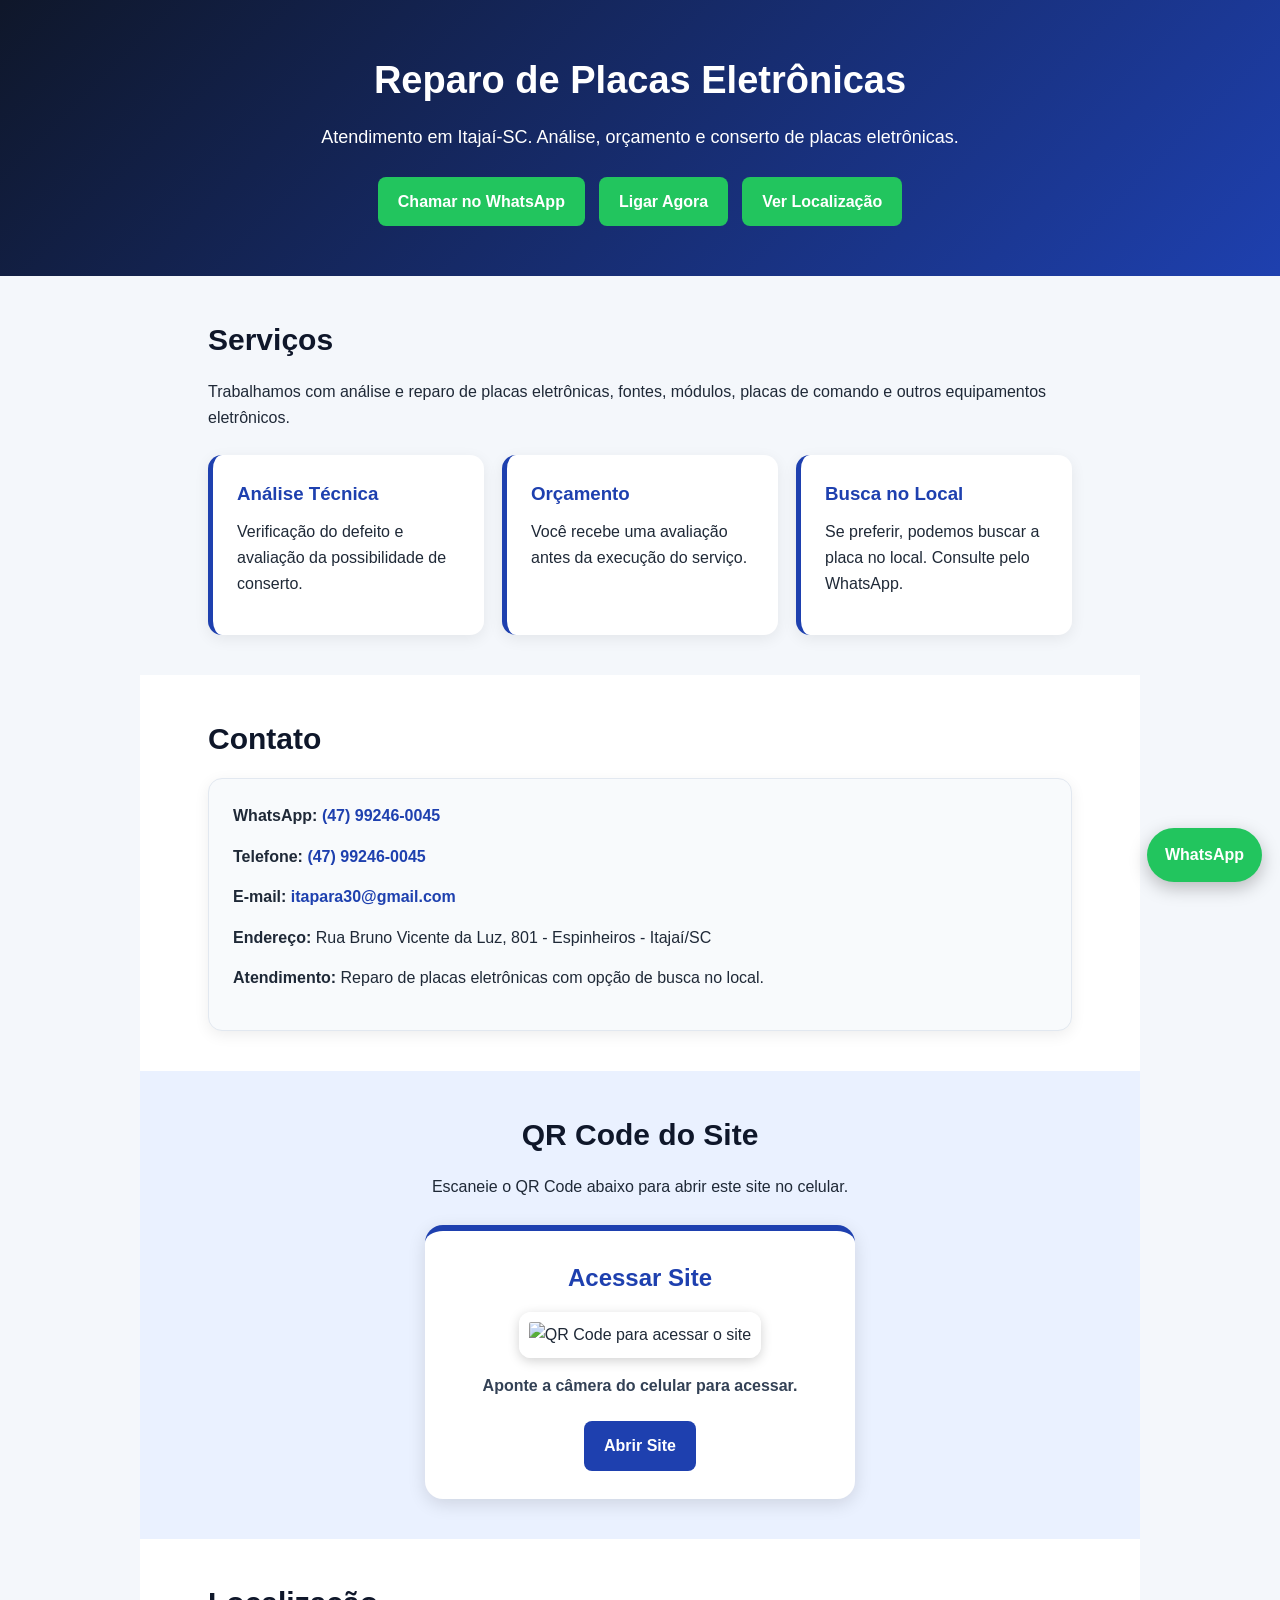
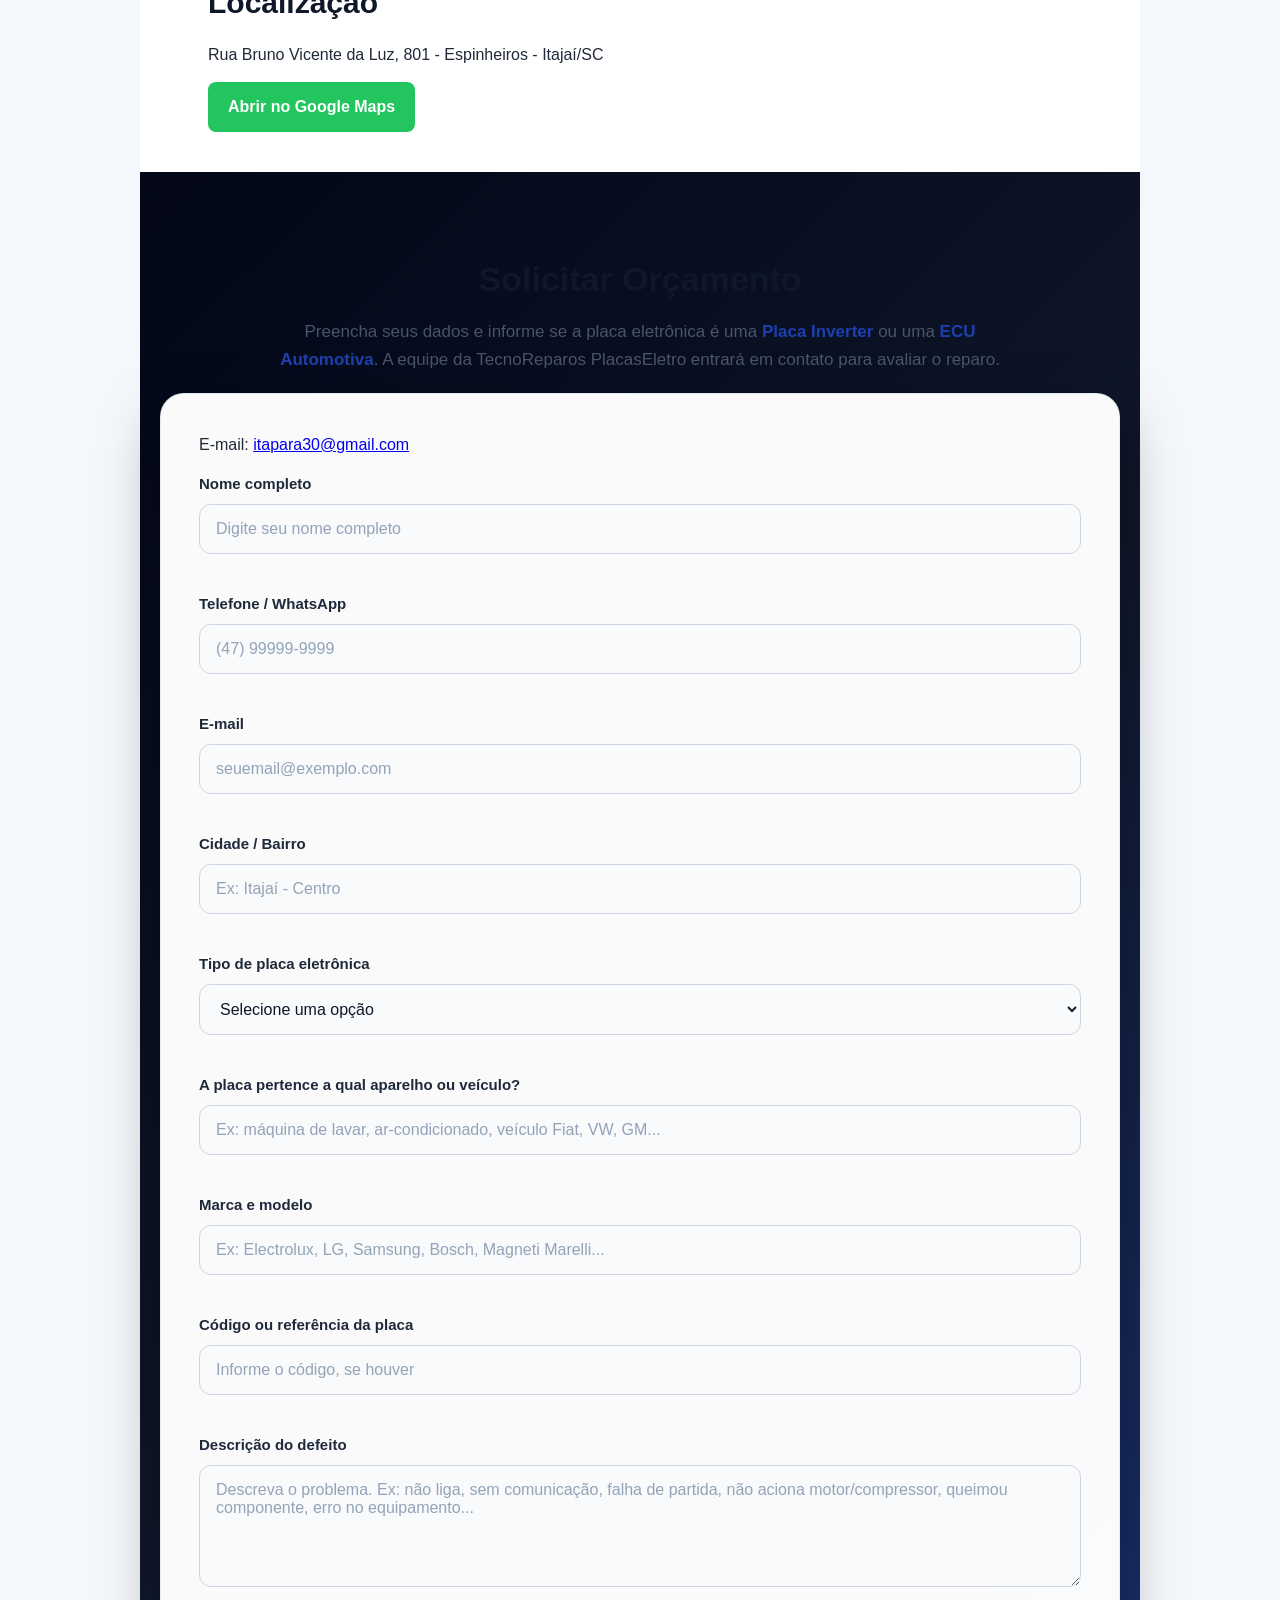
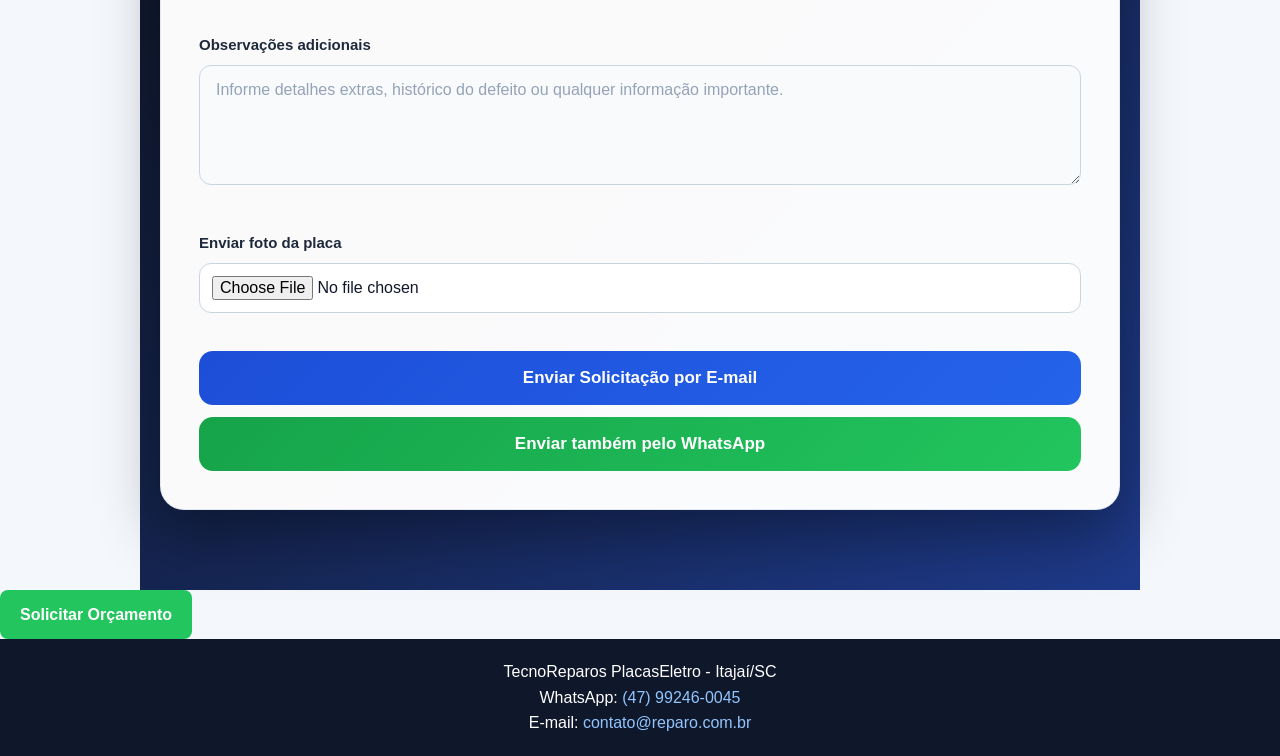
==== commit 56f7b44f: "Atualiza site PWA em index/ e adiciona configuração Vercel" ====
--- a/index/index.html
+++ b/index/index.html
@@ -3,6 +3,7 @@
 <head>
   <meta charset="UTF-8" />
   <meta name="viewport" content="width=device-width, initial-scale=1.0" />
+  <meta name="theme-color" content="#0f172a" />
 
   <title>Reparo de Placas Eletrônicas em Itajaí</title>
 
@@ -11,262 +12,8 @@
     content="Reparo de placas eletrônicas em Itajaí-SC. Atendimento, orçamento e busca no local se o cliente preferir."
   />
 
-  <style>
-    * {
-      margin: 0;
-      padding: 0;
-      box-sizing: border-box;
-    }
-
-    html {
-      scroll-behavior: smooth;
-    }
-
-    body {
-      font-family: Arial, Helvetica, sans-serif;
-      background: #f4f7fb;
-      color: #1f2937;
-      line-height: 1.6;
-    }
-
-    .container {
-      width: 90%;
-      max-width: 1050px;
-      margin: 0 auto;
-    }
-
-    header {
-      background: linear-gradient(135deg, #0f172a, #1e40af);
-      color: #ffffff;
-      padding: 55px 0;
-      text-align: center;
-    }
-
-    header h1 {
-      font-size: 38px;
-      margin-bottom: 12px;
-    }
-
-    header p {
-      font-size: 18px;
-      margin-bottom: 25px;
-    }
-
-    .botoes {
-      display: flex;
-      justify-content: center;
-      gap: 14px;
-      flex-wrap: wrap;
-    }
-
-    .botao {
-      display: inline-block;
-      padding: 13px 22px;
-      border-radius: 8px;
-      text-decoration: none;
-      font-weight: bold;
-      transition: 0.2s;
-    }
-
-    .botao:hover {
-      transform: translateY(-2px);
-    }
-
-    .botao-whats {
-      background: #22c55e;
-      color: #ffffff;
-    }
-
-    .botao-ligar {
-      background: #ffffff;
-      color: #0f172a;
-    }
-
-    .botao-mapa {
-      background: #f59e0b;
-      color: #111827;
-    }
-
-    section {
-      padding: 45px 0;
-    }
-
-    h2 {
-      color: #0f172a;
-      font-size: 30px;
-      margin-bottom: 15px;
-    }
-
-    .sobre p,
-    .contato p,
-    .qrcode p,
-    .mapa p {
-      margin-bottom: 15px;
-    }
-
-    .cards {
-      display: grid;
-      grid-template-columns: repeat(3, 1fr);
-      gap: 18px;
-      margin-top: 25px;
-    }
-
-    .card {
-      background: #ffffff;
-      padding: 24px;
-      border-radius: 14px;
-      box-shadow: 0 4px 15px rgba(0, 0, 0, 0.07);
-      border-left: 5px solid #1e40af;
-    }
-
-    .card h3 {
-      color: #1e40af;
-      margin-bottom: 10px;
-    }
-
-    .contato {
-      background: #ffffff;
-    }
-
-    .info {
-      background: #f8fafc;
-      padding: 24px;
-      border-radius: 14px;
-      border: 1px solid #e2e8f0;
-    }
-
-    .info a {
-      color: #1e40af;
-      font-weight: bold;
-      text-decoration: none;
-    }
-
-    .qrcode {
-      background: #eaf1ff;
-      text-align: center;
-    }
-
-    .qrcode-card {
-      background: #ffffff;
-      max-width: 430px;
-      margin: 25px auto 0;
-      padding: 28px;
-      border-radius: 18px;
-      box-shadow: 0 5px 18px rgba(0, 0, 0, 0.12);
-      border-top: 6px solid #1e40af;
-    }
-
-    .qrcode-card h3 {
-      font-size: 24px;
-      color: #1e40af;
-      margin-bottom: 15px;
-    }
-
-    .qrcode-card img {
-      width: 260px;
-      height: 260px;
-      max-width: 100%;
-      border-radius: 12px;
-      border: 10px solid #ffffff;
-      box-shadow: 0 3px 12px rgba(0, 0, 0, 0.18);
-      margin-bottom: 15px;
-    }
-
-    .qrcode-card p {
-      font-weight: bold;
-      color: #334155;
-    }
-
-    .botao-site {
-      display: inline-block;
-      background: #1e40af;
-      color: #ffffff;
-      padding: 12px 20px;
-      border-radius: 8px;
-      text-decoration: none;
-      font-weight: bold;
-      margin-top: 8px;
-    }
-
-    .botao-site:hover {
-      background: #0f172a;
-    }
-
-    .aviso {
-      max-width: 720px;
-      margin: 25px auto 0;
-      background: #fff7ed;
-      border-left: 5px solid #f59e0b;
-      padding: 14px;
-      border-radius: 10px;
-      text-align: left;
-    }
-
-    .aviso code {
-      background: #ffedd5;
-      padding: 3px 6px;
-      border-radius: 5px;
-    }
-
-    .mapa {
-      background: #ffffff;
-    }
-
-    footer {
-      background: #0f172a;
-      color: #ffffff;
-      text-align: center;
-      padding: 24px 0;
-    }
-
-    footer a {
-      color: #93c5fd;
-      text-decoration: none;
-    }
-
-    .whatsapp-flutuante {
-      position: fixed;
-      right: 18px;
-      bottom: 18px;
-      background: #22c55e;
-      color: #ffffff;
-      text-decoration: none;
-      font-weight: bold;
-      padding: 14px 18px;
-      border-radius: 999px;
-      box-shadow: 0 6px 18px rgba(0, 0, 0, 0.25);
-      z-index: 999;
-    }
-
-    @media (max-width: 850px) {
-      header h1 {
-        font-size: 31px;
-      }
-
-      header p {
-        font-size: 16px;
-      }
-
-      .cards {
-        grid-template-columns: 1fr;
-      }
-    }
-
-    @media (max-width: 480px) {
-      .qrcode-card img {
-        width: 220px;
-        height: 220px;
-      }
-
-      .whatsapp-flutuante {
-        right: 12px;
-        bottom: 12px;
-        padding: 12px 15px;
-        font-size: 14px;
-      }
-    }
-  </style>
   <link rel="stylesheet" href="css/styles.css" />
+  <link rel="manifest" href="manifest.webmanifest" />
 </head>
 
 <body>
@@ -398,8 +145,6 @@
             Abrir Site
           </a>
         </div>
-
-       
       </div>
     </section>
 
@@ -603,35 +348,17 @@
       return;
     }
 
-    const mensagem = `
-Nova solicitação de orçamento - TecnoReparos PlacasEletro
-
-DADOS DO CLIENTE
-
-Nome: ${nome}
-Telefone/WhatsApp: ${telefone}
-E-mail: ${email}
-Cidade/Bairro: ${cidade}
-
-INFORMAÇÕES DA PLACA
-
-Tipo de placa: ${tipoPlaca}
-Aparelho ou veículo de origem: ${aparelho}
-Marca e modelo: ${marcaModelo}
-Código da placa: ${codigoPlaca}
-
-DESCRIÇÃO DO DEFEITO
-
-${defeito}
-
-OBSERVAÇÕES
-
-${observacoes}
-    `;
+    const mensagem = `\nNova solicitação de orçamento - TecnoReparos PlacasEletro\n\nDADOS DO CLIENTE\n\nNome: ${nome}\nTelefone/WhatsApp: ${telefone}\nE-mail: ${email}\nCidade/Bairro: ${cidade}\n\nINFORMAÇÕES DA PLACA\n\nTipo de placa: ${tipoPlaca}\nAparelho ou veículo de origem: ${aparelho}\nMarca e modelo: ${marcaModelo}\nCódigo da placa: ${codigoPlaca}\n\nDESCRIÇÃO DO DEFEITO\n\n${defeito}\n\nOBSERVAÇÕES\n\n${observacoes}`;
 
     const url = `https://wa.me/${numeroWhatsApp}?text=${encodeURIComponent(mensagem)}`;
 
     window.open(url, "_blank");
+  }
+
+  if ('serviceWorker' in navigator) {
+    navigator.serviceWorker.register('/sw.js').catch(function(err){
+      console.warn('SW registration failed:', err);
+    });
   }
 </script>
 </body>
--- a/index/css/styles.css
+++ b/index/css/styles.css
@@ -1,164 +1,11 @@
-Nenhum arquivo escolhido
-Toggle Sidebar
-
-GPT-5.5
-quero fazer um site  com pwa  de reparo de placas eletronicas  somente hmtl e css com formulario do cliente com meu telefone 47992460045 endereço rua bruno vicente da luz 801 espinheiros itajai-sc  inserir que busca no local se preferir  (simples) 
-GPT-5.5
-Claro, Valmar — abaixo vai um site simples para reparo de placas eletrônicas, com visual responsivo, formulário de cliente, telefone, endereço e aviso de busca no local.
-
-Observação rápida: PWA de verdade precisa de pelo menos um arquivo manifest.json e um sw.js com um pequeno JavaScript. O site em si está feito em HTML e CSS, mas para instalar como app é necessário esse complemento.
-
-Estrutura dos arquivos
-Crie uma pasta com estes arquivos:
-
-text
-
-
-site-reparo-placas/
-├── index.html
-├── style.css
-├── manifest.json
-└── sw.js
-index.html
-html
-
-
-<!DOCTYPE html>
-<html lang="pt-BR">
-<head>
-  <meta charset="UTF-8" />
-  <meta name="viewport" content="width=device-width, initial-scale=1.0" />
-
-  <title>Reparo de Placas Eletrônicas em Itajaí</title>
-
-  <meta name="description" content="Serviço de reparo de placas eletrônicas em Itajaí-SC. Atendimento simples, orçamento e busca no local se preferir." />
-  <meta name="theme-color" content="#0f172a" />
-
-  <link rel="stylesheet" href="style.css" />
-  <link rel="manifest" href="manifest.json" />
-
-  <script>
-    if ("serviceWorker" in navigator) {
-      navigator.serviceWorker.register("sw.js");
-    }
-  </script>
-</head>
-
-<body>
-  <header class="topo">
-    <div class="container">
-      <h1>Reparo de Placas Eletrônicas</h1>
-      <p>Conserto, análise e orçamento de placas eletrônicas em Itajaí-SC</p>
-
-      <div class="botoes-topo">
-        <a href="tel:+5547992460045" class="botao">Ligar Agora</a>
-        <a href="https://wa.me/5547992460045" class="botao botao-whats" target="_blank">
-          Chamar no WhatsApp
-        </a>
-      </div>
-    </div>
-  </header>
-
-  <main>
-    <section class="sobre">
-      <div class="container">
-        <h2>Serviço de Reparo</h2>
-        <p>
-          Realizo reparo e análise de placas eletrônicas, equipamentos, módulos,
-          fontes, placas de comando e outros componentes eletrônicos.
-        </p>
-
-        <div class="cards">
-          <div class="card">
-            <h3>Análise Técnica</h3>
-            <p>Verificação do defeito e possibilidade de reparo.</p>
-          </div>
-
-          <div class="card">
-            <h3>Orçamento</h3>
-            <p>Você recebe uma avaliação antes da execução do serviço.</p>
-          </div>
-
-          <div class="card">
-            <h3>Busca no Local</h3>
-            <p>Se preferir, buscamos a placa no local. Consulte disponibilidade.</p>
-          </div>
-        </div>
-      </div>
-    </section>
-
-    <section class="contato">
-      <div class="container">
-        <h2>Dados de Atendimento</h2>
-
-        <div class="info">
-          <p><strong>Telefone / WhatsApp:</strong> <a href="tel:+5547992460045">(47) 99246-0045</a></p>
-          <p><strong>Endereço:</strong> Rua Bruno Vicente da Luz, 801</p>
-          <p><strong>Bairro:</strong> Espinheiros</p>
-          <p><strong>Cidade:</strong> Itajaí - SC</p>
-          <p><strong>Busca no local:</strong> Sim, se preferir. Consulte pelo WhatsApp.</p>
-        </div>
-      </div>
-    </section>
-
-    <section class="formulario">
-      <div class="container">
-        <h2>Formulário do Cliente</h2>
-        <p>Preencha os dados abaixo para solicitar orçamento ou atendimento.</p>
-
-        <form>
-          <label for="nome">Nome do cliente</label>
-          <input type="text" id="nome" name="nome" placeholder="Digite seu nome" required />
-
-          <label for="telefone">Telefone / WhatsApp</label>
-          <input type="tel" id="telefone" name="telefone" placeholder="Ex: (47) 99999-9999" required />
-
-          <label for="email">E-mail</label>
-          <input type="email" id="email" name="email" placeholder="Digite seu e-mail" />
-
-          <label for="equipamento">Equipamento ou placa</label>
-          <input type="text" id="equipamento" name="equipamento" placeholder="Ex: placa de portão, fonte, módulo..." />
-
-          <label for="defeito">Descrição do defeito</label>
-          <textarea id="defeito" name="defeito" rows="5" placeholder="Descreva o problema apresentado"></textarea>
-
-          <label for="busca">Deseja busca no local?</label>
-          <select id="busca" name="busca">
-            <option value="">Selecione</option>
-            <option value="sim">Sim, quero que busque no local</option>
-            <option value="nao">Não, vou levar até o endereço</option>
-          </select>
-
-          <label for="endereco">Endereço para busca, se necessário</label>
-          <textarea id="endereco" name="endereco" rows="3" placeholder="Informe rua, número, bairro e referência"></textarea>
-
-          <button type="submit">Enviar Solicitação</button>
-
-          <p class="aviso">
-            Este formulário é visual. Para enviar automaticamente por WhatsApp ou e-mail,
-            é necessário adicionar uma função extra.
-          </p>
-        </form>
-      </div>
-    </section>
-  </main>
-
-  <footer>
-    <div class="container">
-      <p>Reparo de Placas Eletrônicas - Itajaí/SC</p>
-      <p>Telefone: <a href="tel:+5547992460045">(47) 99246-0045</a></p>
-    </div>
-  </footer>
-</body>
-</html>
-style.css
-css
-
-
 * {
   margin: 0;
   padding: 0;
   box-sizing: border-box;
+}
+
+html {
+  scroll-behavior: smooth;
 }
 
 body {
@@ -170,42 +17,45 @@
 
 .container {
   width: 90%;
-  max-width: 1100px;
+  max-width: 1050px;
   margin: 0 auto;
 }
 
-.topo {
+header {
   background: linear-gradient(135deg, #0f172a, #1e40af);
   color: #ffffff;
-  padding: 60px 0;
+  padding: 55px 0;
   text-align: center;
 }
 
-.topo h1 {
-  font-size: 36px;
-  margin-bottom: 10px;
-}
-
-.topo p {
+header h1 {
+  font-size: 38px;
+  margin-bottom: 12px;
+}
+
+header p {
   font-size: 18px;
   margin-bottom: 25px;
 }
 
-.botoes-topo {
+.botoes {
   display: flex;
   justify-content: center;
-  gap: 15px;
+  gap: 14px;
   flex-wrap: wrap;
 }
 
 .botao {
   display: inline-block;
-  background: #ffffff;
-  color: #0f172a;
-  padding: 12px 22px;
+  padding: 13px 22px;
   border-radius: 8px;
   text-decoration: none;
   font-weight: bold;
+  transition: 0.2s;
+}
+
+.botao:hover {
+  transform: translateY(-2px);
 }
 
 .botao-whats {
@@ -213,19 +63,30 @@
   color: #ffffff;
 }
 
+.botao-ligar {
+  background: #ffffff;
+  color: #0f172a;
+}
+
+.botao-mapa {
+  background: #f59e0b;
+  color: #111827;
+}
+
 section {
   padding: 45px 0;
 }
 
 h2 {
-  font-size: 28px;
+  color: #0f172a;
+  font-size: 30px;
   margin-bottom: 15px;
-  color: #0f172a;
 }
 
 .sobre p,
 .contato p,
-.formulario p {
+.qrcode p,
+.mapa p {
   margin-bottom: 15px;
 }
 
@@ -238,22 +99,26 @@
 
 .card {
   background: #ffffff;
-  padding: 25px;
-  border-radius: 12px;
-  box-shadow: 0 4px 15px rgba(0, 0, 0, 0.08);
+  padding: 24px;
+  border-radius: 14px;
+  box-shadow: 0 4px 15px rgba(0, 0, 0, 0.07);
   border-left: 5px solid #1e40af;
 }
 
 .card h3 {
+  color: #1e40af;
   margin-bottom: 10px;
-  color: #1e40af;
+}
+
+.contato {
+  background: #ffffff;
 }
 
 .info {
-  background: #ffffff;
-  padding: 25px;
-  border-radius: 12px;
-  box-shadow: 0 4px 15px rgba(0, 0, 0, 0.07);
+  background: #f8fafc;
+  padding: 24px;
+  border-radius: 14px;
+  border: 1px solid #e2e8f0;
 }
 
 .info a {
@@ -262,140 +127,129 @@
   text-decoration: none;
 }
 
-form {
+.qrcode {
+  background: #eaf1ff;
+  text-align: center;
+}
+
+.qrcode-card {
   background: #ffffff;
-
-
-inserir qrcode  e um botao para que se o cliente quiser deixar o app no celular conseguir
-GPT-5.5
-Claro, Valmar. Para o cliente conseguir instalar o site como app no celular, precisamos adicionar:
-
-Um botão “Instalar App no Celular”
-Um QR Code para o cliente acessar pelo celular
-Um pequeno JavaScript para ativar a instalação PWA
-Importante: para o botão de instalar funcionar, o site precisa estar publicado em HTTPS, por exemplo em hospedagem, Netlify, Vercel, GitHub Pages ou domínio próprio.
-
-1. Adicione esta parte no index.html
-Coloque este bloco dentro do <main>, de preferência antes do formulário:
-
-html
-
-
-<section class="app-pwa">
-  <div class="container">
-    <h2>Instale Nosso App no Celular</h2>
-
-    <p>
-      Aponte a câmera do celular para o QR Code ou clique no botão abaixo
-      para deixar nosso app instalado no seu celular.
-    </p>
-
-    <div class="pwa-box">
-      <div class="qrcode">
-        <img 
-          src="https://api.qrserver.com/v1/create-qr-code/?size=220x220&data=https://SEU-SITE-AQUI.com.br" 
-          alt="QR Code para acessar o aplicativo" 
-        />
-        <p>Escaneie o QR Code</p>
-      </div>
-
-      <div class="instalar">
-        <h3>App de Reparo de Placas</h3>
-        <p>
-          Instale no celular para acessar mais rápido, solicitar orçamento
-          e entrar em contato pelo WhatsApp.
-        </p>
-
-        <button id="btnInstalar" class="botao-instalar">
-          Instalar App no Celular
-        </button>
-
-        <p class="aviso">
-          Caso o botão não apareça, abra o site pelo navegador do celular
-          e escolha a opção "Adicionar à tela inicial".
-        </p>
-      </div>
-    </div>
-  </div>
-</section>
-2. Troque o link do QR Code
-Nesta parte:
-
-html
-
-
-https://SEU-SITE-AQUI.com.br
-Você deve trocar pelo endereço real do seu site.
-
-Exemplo:
-
-html
-
-
-https://reparoplacasitajai.com.br
-Se quiser que o QR Code vá direto para o WhatsApp, use assim:
-
-html
-
-
-<img 
-  src="https://api.qrserver.com/v1/create-qr-code/?size=220x220&data=https://wa.me/5547992460045" 
-  alt="QR Code do WhatsApp" 
-/>
-3. Adicione este CSS no final do style.css
-css
-
-
-.app-pwa {
-  background: #eaf1ff;
-}
-
-.pwa-box {
-  display: grid;
-  grid-template-columns: 280px 1fr;
-  gap: 25px;
-  align-items: center;
-  background: #ffffff;
-  padding: 25px;
+  max-width: 430px;
+  margin: 25px auto 0;
+  padding: 28px;
+  border-radius: 18px;
+  box-shadow: 0 5px 18px rgba(0, 0, 0, 0.12);
+  border-top: 6px solid #1e40af;
+}
+
+.qrcode-card h3 {
+  font-size: 24px;
+  color: #1e40af;
+  margin-bottom: 15px;
+}
+
+.qrcode-card img {
+  width: 260px;
+  height: 260px;
+  max-width: 100%;
   border-radius: 12px;
-  box-shadow: 0 4px 15px rgba(0, 0, 0, 0.07);
-  margin-top: 20px;
-}
-
-.qrcode {
-  text-align: center;
-}
-
-.qrcode img {
-  width: 220px;
-  height: 220px;
-  border: 8px solid #ffffff;
-  border-radius: 12px;
-  box-shadow: 0 3px 12px rgba(0, 0, 0, 0.15);
-}
-
-.qrcode p {
-  margin-top: 10px;
+  border: 10px solid #ffffff;
+  box-shadow: 0 3px 12px rgba(0, 0, 0, 0.18);
+  margin-bottom: 15px;
+}
+
+.qrcode-card p {
   font-weight: bold;
-  color: #0f172a;
-}
-
-.instalar h3 {
-  color: #1e40af;
-  margin-bottom: 10px;
-  font-size: 24px;
-}
-
-.botao-instalar {
+  color: #334155;
+}
+
+.botao-site {
+  display: inline-block;
   background: #1e40af;
   color: #ffffff;
-  padding: 14px 24px;
-  border: none;
+  padding: 12px 20px;
   border-radius: 8px;
-  font-size: 17px;
+  text-decoration: none;
   font-weight: bold;
-  cursor: pointer;
-  margin-top: 15px;
+  margin-top: 8px;
+}
+
+.botao-site:hover {
+  background: #0f172a;
+}
+
+.aviso {
+  max-width: 720px;
+  margin: 25px auto 0;
+  background: #fff7ed;
+  border-left: 5px solid #f59e0b;
+  padding: 14px;
+  border-radius: 10px;
+  text-align: left;
+}
+
+.aviso code {
+  background: #ffedd5;
+  padding: 3px 6px;
+  border-radius: 5px;
+}
+
+.mapa {
+  background: #ffffff;
+}
+
+footer {
+  background: #0f172a;
+  color: #ffffff;
+  text-align: center;
+  padding: 24px 0;
+}
+
+footer a {
+  color: #93c5fd;
+  text-decoration: none;
+}
+
+.whatsapp-flutuante {
+  position: fixed;
+  right: 18px;
+  bottom: 18px;
+  background: #22c55e;
+  color: #ffffff;
+  text-decoration: none;
+  font-weight: bold;
+  padding: 14px 18px;
+  border-radius: 999px;
+  box-shadow: 0 6px 18px rgba(0, 0, 0, 0.25);
+  z-index: 999;
+}
+
+@media (max-width: 850px) {
+  header h1 {
+    font-size: 31px;
+  }
+
+  header p {
+    font-size: 16px;
+  }
+
+  .cards {
+    grid-template-columns: 1fr;
+  }
+}
+
+@media (max-width: 480px) {
+  .qrcode-card img {
+    width: 220px;
+    height: 220px;
+  }
+
+  .whatsapp-flutuante {
+    right: 12px;
+    bottom: 12px;
+    padding: 12px 15px;
+    font-size: 14px;
+  }
 }
 
 .botao-instalar:hover {
